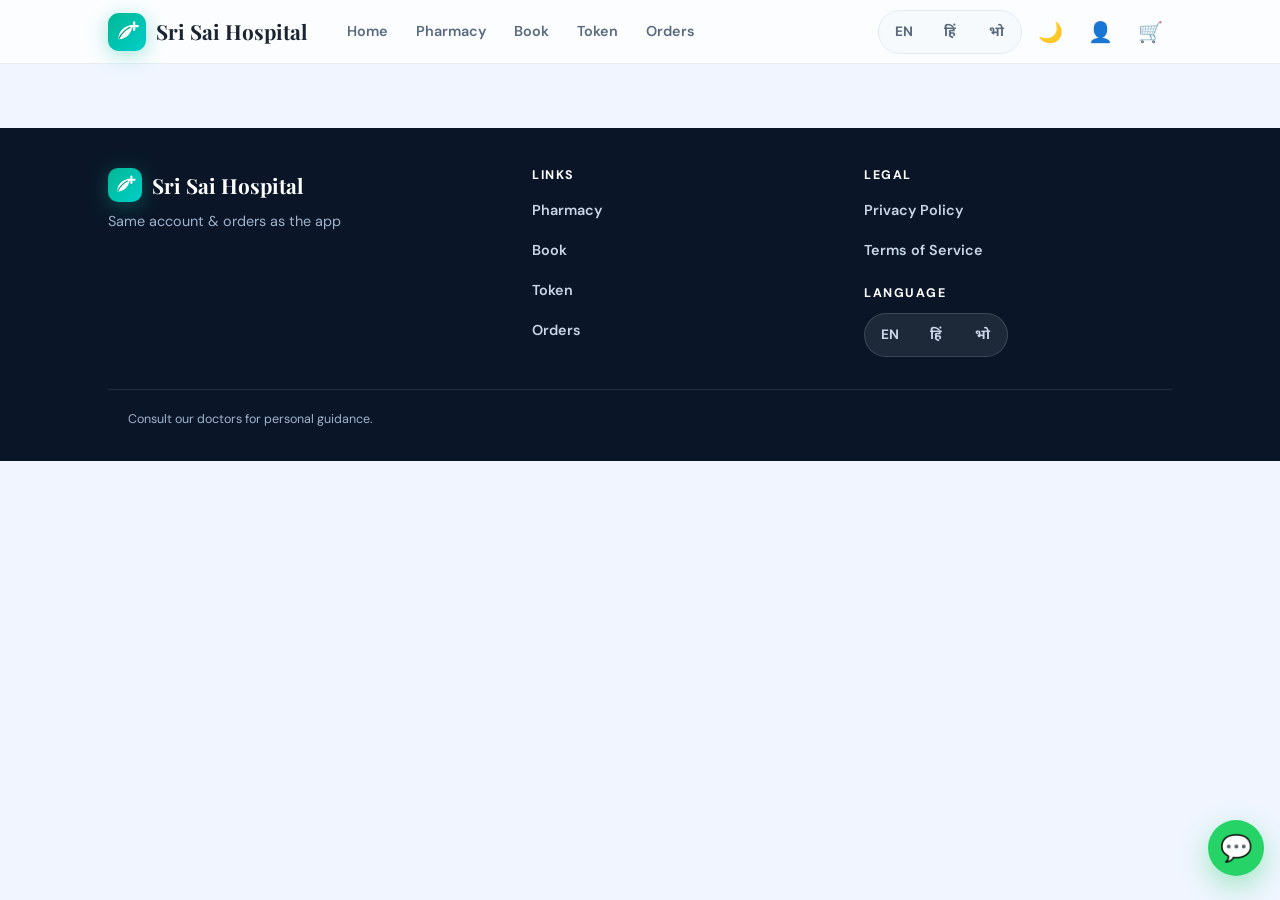
==== index.html @ 57b9e745 "feat: pharmacy, product sheet, cart & checkout" ====
<!DOCTYPE html>
<html lang="en">
<head>
<meta charset="UTF-8">
<meta name="viewport" content="width=device-width, initial-scale=1, viewport-fit=cover">
<title>Sri Sai Hospital — Ayurvedic Care & Pharmacy</title>
<meta name="description" content="Sri Sai Hospital — order Ayurvedic medicines, book doctors, live OPD queue tokens. English · हिन्दी · भोजपुरी">
<meta name="theme-color" content="#0a2647">
<meta property="og:type" content="website">
<meta property="og:title" content="Sri Sai Hospital — Ayurvedic Care & Pharmacy">
<meta property="og:description" content="Order medicines, book doctors, live OPD queue">
<meta property="og:site_name" content="Sri Sai Hospital">
<link rel="icon" type="image/svg+xml" href="data:image/svg+xml,%3Csvg xmlns='http://www.w3.org/2000/svg' viewBox='0 0 48 48'%3E%3Cdefs%3E%3ClinearGradient id='g' x1='0' y1='0' x2='1' y2='1'%3E%3Cstop offset='0' stop-color='%2300b894'/%3E%3Cstop offset='1' stop-color='%2300cec9'/%3E%3C/linearGradient%3E%3C/defs%3E%3Crect width='48' height='48' rx='14' fill='url(%23g)'/%3E%3Cpath d='M13 33c0-10 7-17 18-18-1 11-8 18-18 18z' fill='%23fff'/%3E%3Cpath d='M14 32c3-6 8-11 14-14' stroke='%2300997b' stroke-width='1.6' fill='none' stroke-linecap='round'/%3E%3Cpath d='M33 12v9M28.5 16.5h9' stroke='%23fff' stroke-width='3' stroke-linecap='round'/%3E%3C/svg%3E">
<link rel="preconnect" href="https://fonts.googleapis.com">
<link rel="preconnect" href="https://fonts.gstatic.com" crossorigin>
<link href="https://fonts.googleapis.com/css2?family=Playfair+Display:wght@600;700;800&family=DM+Sans:wght@400;500;600;700&family=Noto+Sans+Devanagari:wght@400;500;600;700&display=swap" rel="stylesheet">
<link rel="stylesheet" href="styles.css">
</head>
<body>

<a class="skip" href="#main" id="skipLink" data-i18n="a11y.skipToContent">Skip to content</a>

<!-- Announcement ticker (settings.announcement) -->
<div class="ticker" id="ticker" hidden role="region" data-i18n-aria="a11y.announcement">
  <div class="ticker-inner" id="tickerText"></div>
</div>

<!-- Glass header -->
<header class="hdr" id="hdr">
  <div class="wrap hdr-in">
    <a class="brand" href="#home">
      <svg class="brand-mark" viewBox="0 0 48 48" aria-hidden="true" focusable="false">
        <defs><linearGradient id="bm1" x1="0" y1="0" x2="1" y2="1"><stop offset="0" stop-color="#00b894"/><stop offset="1" stop-color="#00cec9"/></linearGradient></defs>
        <rect width="48" height="48" rx="14" fill="url(#bm1)"/>
        <path d="M13 33c0-10 7-17 18-18-1 11-8 18-18 18z" fill="#fff"/>
        <path d="M14 32c3-6 8-11 14-14" stroke="#00997b" stroke-width="1.6" fill="none" stroke-linecap="round"/>
        <path d="M33 12v9M28.5 16.5h9" stroke="#fff" stroke-width="3" stroke-linecap="round"/>
      </svg>
      <span id="brandName">Sri Sai Hospital</span>
    </a>
    <nav class="hdr-nav" data-i18n-aria="a11y.mainNav">
      <a href="#home" data-i18n="nav.home">Home</a>
      <a href="#pharmacy" data-i18n="nav.pharmacy">Pharmacy</a>
      <a href="#book" data-i18n="nav.book">Book</a>
      <a href="#token" data-i18n="nav.token">Token</a>
      <a href="#orders" data-i18n="nav.orders">Orders</a>
    </nav>
    <div class="hdr-actions">
      <div class="seg seg-lang" role="radiogroup" data-i18n-aria="a11y.langSwitch">
        <span class="seg-thumb" aria-hidden="true"></span>
        <button type="button" class="seg-btn" role="radio" aria-checked="false" data-lang="en" data-i18n="lang.en">EN</button>
        <button type="button" class="seg-btn" role="radio" aria-checked="false" data-lang="hi" data-i18n="lang.hi">हिं</button>
        <button type="button" class="seg-btn" role="radio" aria-checked="false" data-lang="bho" data-i18n="lang.bho">भो</button>
      </div>
      <button type="button" class="icon-btn" id="themeBtn" data-theme-toggle data-i18n-aria="a11y.themeSwitch"><span class="ico" aria-hidden="true">🌙</span></button>
      <button type="button" class="icon-btn" id="accountBtn" data-i18n-aria="a11y.account"><span class="ico" aria-hidden="true">👤</span><span class="dot" id="accountDot" hidden></span></button>
      <button type="button" class="icon-btn" id="cartBtn" data-i18n-aria="a11y.openCart"><span class="ico" aria-hidden="true">🛒</span><span class="badge" id="cartCount" hidden>0</span></button>
      <button type="button" class="icon-btn" id="menuBtn" data-i18n-aria="a11y.openMenu"><span class="ico" aria-hidden="true">☰</span></button>
    </div>
  </div>
</header>

<main id="main" tabindex="-1">

  <!-- ================= HOME ================= -->
  <section class="screen" data-screen="home">
    <section class="hero">
      <div class="blob blob-a"></div>
      <div class="blob blob-b"></div>
      <div class="wrap hero-in">
        <p class="eyebrow" id="recognition"></p>
        <h1 id="tagline"></h1>
        <p class="sub" id="subTagline"></p>
        <div class="badges" id="badges"></div>
        <div class="hero-ctas">
          <a class="btn btn-gold" href="#pharmacy"><span class="ico" aria-hidden="true">💊</span><span class="lbl" data-i18n="home.orderMedicines">Order medicines</span></a>
          <a class="btn btn-ghost on-dark" href="#book"><span class="ico" aria-hidden="true">🩺</span><span class="lbl" data-i18n="home.bookDoctor">Book doctor</span></a>
        </div>
        <p class="note" id="patientsNote"></p>
      </div>
      <svg class="hero-wave" viewBox="0 0 1440 70" preserveAspectRatio="none" aria-hidden="true" focusable="false">
        <path d="M0,40 C240,80 480,0 720,25 C960,50 1200,10 1440,45 L1440,70 L0,70 Z"/>
      </svg>
    </section>

    <div class="wrap">
      <!-- Quick actions -->
      <section class="bento quick" id="quick" data-i18n-aria="home.quickActions">
        <a class="card lift tile accent span-2" href="#pharmacy"><span class="ico" aria-hidden="true">💊</span><b data-i18n="home.orderMedicines">Order medicines</b></a>
        <a class="card lift tile navy span-2" href="#book"><span class="ico" aria-hidden="true">📅</span><b data-i18n="home.bookDoctor">Book doctor</b></a>
        <a class="card lift tile gold span-2" href="#token"><span class="ico" aria-hidden="true">🎫</span><b data-i18n="home.queueToken">Queue token</b></a>
        <a class="card lift tile span-3" id="quickCall" href="#contact"><span class="ico" aria-hidden="true">📞</span><b data-i18n="home.call">Call</b></a>
        <a class="card lift tile wa span-3 wide" id="quickWa" href="#contact" target="_blank" rel="noopener"><span class="ico" aria-hidden="true">💬</span><b data-i18n="home.whatsapp">WhatsApp</b></a>
      </section>

      <!-- Banner carousel -->
      <section class="sec reveal" id="offers" hidden>
        <div class="sec-head"><div><p class="eyebrow" data-i18n="home.offers">Offers</p></div></div>
        <div class="carousel" id="carousel" data-i18n-aria="a11y.carousel" role="region">
          <div class="car-track" id="carTrack"></div>
          <div class="car-dots" id="carDots"></div>
        </div>
      </section>

      <!-- Stats -->
      <section class="sec reveal" id="statsSec">
        <div class="sec-head"><div><p class="eyebrow" data-i18n="home.glance">At a glance</p></div></div>
        <div class="bento stats" id="stats"></div>
      </section>

      <!-- Live OPD queue widget -->
      <section class="sec reveal" id="queueWidget" hidden>
        <div class="sec-head">
          <div>
            <h2><span data-i18n="home.liveQueue">Live OPD queue</span> <span class="pill pill-live" data-i18n="common.live">LIVE</span></h2>
            <p data-i18n="home.liveQueueSub">Now serving per doctor — updated live</p>
          </div>
        </div>
        <div class="qgrid" id="queueGrid"></div>
      </section>

      <!-- Doctors -->
      <section class="sec reveal" id="doctors">
        <div class="sec-head">
          <div>
            <h2 data-i18n="home.doctors">Our doctors</h2>
            <p data-i18n="home.doctorsSub">Doctors who listen first</p>
          </div>
        </div>
        <div class="dgrid" id="docGrid"></div>
      </section>

      <!-- Services -->
      <section class="sec reveal" id="services">
        <div class="sec-head"><div><h2 data-i18n="home.services">Our services</h2></div></div>
        <div class="sgrid" id="svcGrid"></div>
      </section>

      <!-- Contact -->
      <section class="sec reveal" id="contact">
        <div class="sec-head"><div><h2 data-i18n="home.contact">Reach us</h2></div></div>
        <div class="bento contact" id="contactGrid"></div>
      </section>
    </div>
  </section>

  <!-- ================= PHARMACY ================= -->
  <section class="screen" data-screen="pharmacy">
    <div class="wrap">
      <div class="screen-head">
        <h1 data-i18n="shop.title">Pharmacy</h1>
        <p data-i18n="shop.sub">Authentic remedies, delivered</p>
      </div>
      <div class="search">
        <span class="ico" aria-hidden="true">🔍</span>
        <input id="search" type="search" autocomplete="off" data-i18n-placeholder="shop.searchPlaceholder" data-i18n-aria="shop.searchAria">
        <button type="button" class="icon-btn clear" id="searchClear" data-i18n-aria="a11y.clearSearch" hidden><span class="ico" aria-hidden="true">✕</span></button>
      </div>
      <div class="chips" id="cats" style="margin-top:12px"></div>
      <p class="muted" id="deliveryNote" style="font-size:var(--fs-sm);min-height:1.5em"></p>
      <p class="muted results" id="results" aria-live="polite"></p>
      <div class="pgrid" id="grid"></div>
      <div class="cartbar" id="cartbar" hidden></div>
    </div>
  </section>

  <!-- ================= BOOK ================= -->
  <section class="screen" data-screen="book">
    <div class="wrap">
      <div class="screen-head">
        <h1 data-i18n="book.title">Book appointment</h1>
        <p data-i18n="book.sub">Confirmed on WhatsApp within minutes</p>
      </div>
      <div id="bookForm"></div>
      <div id="bookHow"></div>
      <section class="sec" id="myApptsSec">
        <div class="sec-head"><div><h2 data-i18n="book.my">My appointments</h2></div></div>
        <div id="myAppts"></div>
      </section>
    </div>
  </section>

  <!-- ================= TOKEN ================= -->
  <section class="screen" data-screen="token">
    <div class="wrap">
      <div class="screen-head">
        <h1 data-i18n="token.title">Queue token</h1>
        <p data-i18n="token.sub">Skip the reception line</p>
      </div>
      <div id="tokenLive"></div>
      <div id="tokenForm"></div>
    </div>
  </section>

  <!-- ================= ORDERS ================= -->
  <section class="screen" data-screen="orders">
    <div class="wrap">
      <div class="screen-head" style="display:flex;align-items:flex-end;justify-content:space-between;gap:12px;flex-wrap:wrap">
        <div>
          <h1 data-i18n="orders.title">My orders</h1>
          <p id="ordersSync" style="min-height:1.5em"></p>
        </div>
        <div class="seg" id="ordersFilter" role="radiogroup">
          <span class="seg-thumb" aria-hidden="true"></span>
          <button type="button" class="seg-btn" role="radio" aria-checked="true" data-filter="all" data-i18n="orders.filterAll">All</button>
          <button type="button" class="seg-btn" role="radio" aria-checked="false" data-filter="active" data-i18n="orders.filterActive">Active</button>
          <button type="button" class="seg-btn" role="radio" aria-checked="false" data-filter="past" data-i18n="orders.filterPast">Past</button>
        </div>
      </div>
      <div id="ordersList"></div>
    </div>
  </section>
</main>

<!-- Footer -->
<footer class="foot">
  <div class="wrap">
    <div class="foot-grid">
      <div>
        <div class="foot-brand">
          <svg class="brand-mark" viewBox="0 0 48 48" aria-hidden="true" focusable="false" style="width:34px;height:34px">
            <defs><linearGradient id="bm2" x1="0" y1="0" x2="1" y2="1"><stop offset="0" stop-color="#00b894"/><stop offset="1" stop-color="#00cec9"/></linearGradient></defs>
            <rect width="48" height="48" rx="14" fill="url(#bm2)"/>
            <path d="M13 33c0-10 7-17 18-18-1 11-8 18-18 18z" fill="#fff"/>
            <path d="M14 32c3-6 8-11 14-14" stroke="#00997b" stroke-width="1.6" fill="none" stroke-linecap="round"/>
            <path d="M33 12v9M28.5 16.5h9" stroke="#fff" stroke-width="3" stroke-linecap="round"/>
          </svg>
          <span id="footName">Sri Sai Hospital</span>
        </div>
        <p class="foot-tag" id="footTagline"></p>
        <p class="foot-tag" data-i18n="footer.sameAsApp">Same account & orders as the app</p>
      </div>
      <div>
        <h4 data-i18n="footer.links">Links</h4>
        <div class="foot-links">
          <a href="#pharmacy" data-i18n="nav.pharmacy">Pharmacy</a>
          <a href="#book" data-i18n="nav.book">Book</a>
          <a href="#token" data-i18n="nav.token">Token</a>
          <a href="#orders" data-i18n="nav.orders">Orders</a>
        </div>
      </div>
      <div>
        <h4 data-i18n="menu.legal">Legal</h4>
        <div class="foot-links">
          <a href="privacy.html" data-i18n="footer.privacy">Privacy Policy</a>
          <a href="terms.html" data-i18n="footer.terms">Terms of Service</a>
        </div>
        <h4 style="margin-top:20px" data-i18n="lang.label">Language</h4>
        <div class="seg seg-lang" role="radiogroup" data-i18n-aria="a11y.langSwitch">
          <span class="seg-thumb" aria-hidden="true"></span>
          <button type="button" class="seg-btn" role="radio" aria-checked="false" data-lang="en" data-i18n="lang.en">EN</button>
          <button type="button" class="seg-btn" role="radio" aria-checked="false" data-lang="hi" data-i18n="lang.hi">हिं</button>
          <button type="button" class="seg-btn" role="radio" aria-checked="false" data-lang="bho" data-i18n="lang.bho">भो</button>
        </div>
      </div>
    </div>
    <div class="foot-bottom">
      <span id="footRights"></span>
      <span data-i18n="footer.note">Consult our doctors for personal guidance.</span>
    </div>
  </div>
</footer>

<!-- WhatsApp FAB -->
<a class="fab" id="waFab" href="#contact" target="_blank" rel="noopener" data-i18n-aria="a11y.whatsappFab"><span class="ico" aria-hidden="true">💬</span></a>

<!-- Mobile bottom bar -->
<nav class="bottombar" data-i18n-aria="a11y.bottomNav">
  <a class="bb-item" href="#home"><span class="bb-ico" aria-hidden="true">🏠</span><span class="bb-lbl" data-i18n="nav.home">Home</span></a>
  <a class="bb-item" href="#pharmacy"><span class="bb-ico" aria-hidden="true">💊</span><span class="bb-lbl" data-i18n="nav.pharmacy">Pharmacy</span></a>
  <a class="bb-item" href="#book"><span class="bb-ico" aria-hidden="true">📅</span><span class="bb-lbl" data-i18n="nav.book">Book</span></a>
  <a class="bb-item" href="#token"><span class="bb-ico" aria-hidden="true">🎫</span><span class="bb-lbl" data-i18n="nav.token">Token</span></a>
  <button type="button" class="bb-item" id="cartBtnBar"><span class="bb-ico" aria-hidden="true">🛒</span><span class="bb-lbl" data-i18n="nav.cart">Cart</span><span class="badge" id="cartCountBar" hidden>0</span></button>
</nav>

<!-- Overlay + sheets -->
<div class="overlay" id="overlay" hidden></div>

<div class="sheet" id="sheetCart" role="dialog" aria-modal="true" aria-labelledby="sheetCartTitle" hidden tabindex="-1">
  <div class="sheet-handle" aria-hidden="true"></div>
  <div class="sheet-head">
    <h2 class="sheet-title" id="sheetCartTitle" data-i18n="cart.title">My cart</h2>
    <button type="button" class="icon-btn sheet-close" data-i18n-aria="a11y.close"><span class="ico" aria-hidden="true">✕</span></button>
  </div>
  <div class="sheet-body" id="cartBody"></div>
  <div class="sheet-foot" id="cartFoot" hidden></div>
</div>

<div class="sheet" id="sheetProduct" role="dialog" aria-modal="true" aria-labelledby="sheetProductTitle" hidden tabindex="-1">
  <div class="sheet-handle" aria-hidden="true"></div>
  <div class="sheet-head">
    <h2 class="sheet-title" id="sheetProductTitle" data-i18n="shop.details">Details</h2>
    <button type="button" class="icon-btn sheet-close" data-i18n-aria="a11y.close"><span class="ico" aria-hidden="true">✕</span></button>
  </div>
  <div class="sheet-body" id="productBody"></div>
  <div class="sheet-foot" id="productFoot" hidden></div>
</div>

<div class="sheet" id="sheetAccount" role="dialog" aria-modal="true" aria-labelledby="sheetAccountTitle" hidden tabindex="-1">
  <div class="sheet-handle" aria-hidden="true"></div>
  <div class="sheet-head">
    <h2 class="sheet-title" id="sheetAccountTitle" data-i18n="auth.title">Sign in</h2>
    <button type="button" class="icon-btn sheet-close" data-i18n-aria="a11y.close"><span class="ico" aria-hidden="true">✕</span></button>
  </div>
  <div class="sheet-body" id="accountBody"></div>
</div>

<div class="sheet" id="sheetMenu" role="dialog" aria-modal="true" aria-labelledby="sheetMenuTitle" hidden tabindex="-1">
  <div class="sheet-handle" aria-hidden="true"></div>
  <div class="sheet-head">
    <h2 class="sheet-title" id="sheetMenuTitle" data-i18n="menu.title">Menu</h2>
    <button type="button" class="icon-btn sheet-close" data-i18n-aria="a11y.close"><span class="ico" aria-hidden="true">✕</span></button>
  </div>
  <div class="sheet-body">
    <div class="menu-list">
      <a class="menu-item" href="#orders" data-close-sheet><span class="ico" aria-hidden="true">📦</span><span data-i18n="nav.orders">Orders</span><span class="chev" aria-hidden="true">›</span></a>
      <button type="button" class="menu-item" id="menuAccount"><span class="ico" aria-hidden="true">👤</span><span data-i18n="nav.account">Account</span><span class="chev" aria-hidden="true">›</span></button>
    </div>
    <p class="menu-sec" data-i18n="lang.label">Language</p>
    <div style="padding:0 12px">
      <div class="seg seg-lang seg-block" role="radiogroup" data-i18n-aria="a11y.langSwitch">
        <span class="seg-thumb" aria-hidden="true"></span>
        <button type="button" class="seg-btn" role="radio" aria-checked="false" data-lang="en" data-i18n="lang.en">EN</button>
        <button type="button" class="seg-btn" role="radio" aria-checked="false" data-lang="hi" data-i18n="lang.hi">हिं</button>
        <button type="button" class="seg-btn" role="radio" aria-checked="false" data-lang="bho" data-i18n="lang.bho">भो</button>
      </div>
    </div>
    <div class="menu-row">
      <b data-i18n="theme.toggle">Dark mode</b>
      <button type="button" class="icon-btn" id="themeBtnMenu" data-theme-toggle data-i18n-aria="a11y.themeSwitch"><span class="ico" aria-hidden="true">🌙</span></button>
    </div>
    <div class="divider"></div>
    <div class="menu-list">
      <a class="menu-item" id="menuCall" href="#contact"><span class="ico" aria-hidden="true">📞</span><span data-i18n="common.call">Call</span></a>
      <a class="menu-item" id="menuWa" href="#contact" target="_blank" rel="noopener"><span class="ico" aria-hidden="true">💬</span><span data-i18n="common.whatsapp">WhatsApp</span></a>
    </div>
    <p class="menu-sec" data-i18n="menu.legal">Legal</p>
    <div class="menu-list">
      <a class="menu-item" href="privacy.html"><span class="ico" aria-hidden="true">🔒</span><span data-i18n="footer.privacy">Privacy Policy</span></a>
      <a class="menu-item" href="terms.html"><span class="ico" aria-hidden="true">📄</span><span data-i18n="footer.terms">Terms of Service</span></a>
    </div>
  </div>
</div>

<div class="sheet sheet-sm" id="sheetConfirm" role="alertdialog" aria-modal="true" aria-labelledby="confirmTitle" aria-describedby="confirmBody" hidden tabindex="-1">
  <div class="sheet-handle" aria-hidden="true"></div>
  <div class="sheet-body">
    <h2 class="confirm-title" id="confirmTitle"></h2>
    <p class="confirm-body" id="confirmBody"></p>
    <div class="confirm-actions">
      <button type="button" class="btn btn-ghost confirm-cancel" data-i18n="common.cancel">Cancel</button>
      <button type="button" class="btn btn-teal confirm-ok" data-autofocus data-i18n="common.confirm">Confirm</button>
    </div>
  </div>
</div>

<div class="sheet" id="sheetToken" role="dialog" aria-modal="true" aria-labelledby="sheetTokenTitle" hidden tabindex="-1">
  <div class="sheet-handle" aria-hidden="true"></div>
  <div class="sheet-head">
    <h2 class="sheet-title" id="sheetTokenTitle" data-i18n="token.yourToken">Your token</h2>
    <button type="button" class="icon-btn sheet-close" data-i18n-aria="a11y.close"><span class="ico" aria-hidden="true">✕</span></button>
  </div>
  <div class="sheet-body" id="tokenSheetBody"></div>
</div>

<div id="toasts" aria-live="polite" aria-atomic="false"></div>
<div id="printArea" aria-hidden="true"></div>

<script type="module" src="app.js"></script>
</body>
</html>
---- styles.css ----
/* ==========================================================================
   Sri Sai Hospital — design system (spec A1–A4)
   Class names are the contract between index.html, ui.js and app.js.
   ========================================================================== */

/* ---------- A1 palette + semantic tokens ---------- */
:root {
  --navy-900:#0a1628; --navy-800:#0a2647; --navy-700:#0f4c75; --navy-500:#3282b8;
  --teal-500:#00b894; --teal-400:#00cec9; --teal-600:#00997b; --teal-50:#e6f9f4;
  --gold-400:#fdcb6e; --gold-600:#e17f2e; --gold-50:#fff3d9;
  --danger:#dc2626; --danger-50:#fee2e2; --info:#0369a1; --info-50:#e0f2fe;
  --wa:#25d366; --wa-dark:#128c7e;
  --bg:#f0f5ff; --surface:#ffffff; --surface-2:#f7fafd; --text:#1a2332; --muted:#5a6a7e;
  --faint:#8e9bae; --border:#e3eaf3; --on-brand:#ffffff; --on-gold:#3d2200;
  --glass:rgba(255,255,255,.78); --glass-border:rgba(227,234,243,.9);
  --grad-hero:linear-gradient(135deg,#0a1628 0%,#0f4c75 55%,#205295 100%);
  --grad-teal:linear-gradient(135deg,#00b894,#00cec9);
  --grad-gold:linear-gradient(135deg,#fdcb6e,#e17f2e);
  --grad-turn:linear-gradient(135deg,#92400e,#d97706);
  --sk-a:#edf2fa; --sk-b:#f7faff;

  /* A2 type */
  --font-ui:"DM Sans","Noto Sans Devanagari",system-ui,-apple-system,"Segoe UI",sans-serif;
  --font-display:"Playfair Display",Georgia,serif;
  --font-display-deva:"Noto Sans Devanagari","DM Sans",sans-serif;
  --fs-xs:clamp(.72rem,.68rem + .2vw,.78rem);  --fs-sm:clamp(.82rem,.78rem + .25vw,.9rem);
  --fs-md:clamp(.95rem,.9rem + .3vw,1.05rem);  --fs-lg:clamp(1.1rem,1rem + .6vw,1.3rem);
  --fs-xl:clamp(1.5rem,1.2rem + 1.6vw,2.1rem); --fs-2xl:clamp(1.9rem,1.4rem + 2.8vw,3rem);
  --fs-hero:clamp(2.1rem,1.5rem + 4.2vw,3.8rem); --fs-token:clamp(4rem,2.5rem + 9vw,6.5rem);
  --lh-tight:1.15; --lh-body:1.55;

  /* A3 spacing, radii, shadows, motion, z */
  --sp-1:4px; --sp-2:8px; --sp-3:12px; --sp-4:16px; --sp-5:20px; --sp-6:24px; --sp-8:32px; --sp-10:40px; --sp-12:48px; --sp-16:64px;
  --r-sm:10px; --r-md:16px; --r-lg:24px; --r-xl:32px; --r-pill:999px;
  --sh-1:0 1px 2px rgba(10,22,40,.06),0 4px 16px rgba(15,76,117,.08);
  --sh-2:0 2px 6px rgba(10,22,40,.08),0 10px 36px rgba(15,76,117,.14);
  --sh-3:0 8px 24px rgba(10,22,40,.14),0 24px 64px rgba(15,76,117,.2);
  --sh-teal:0 8px 22px rgba(0,184,148,.32); --sh-gold:0 10px 28px rgba(225,127,46,.38);
  --ease:cubic-bezier(.4,0,.2,1); --ease-spring:cubic-bezier(.34,1.56,.64,1);
  --t-fast:.16s; --t-med:.3s; --t-slow:.6s;
  --tap:44px;
  --safe-b:env(safe-area-inset-bottom,0px);
  --header-h:64px; --bottombar-h:calc(62px + var(--safe-b));
  --z-header:40; --z-bottombar:45; --z-fab:46; --z-overlay:60; --z-sheet:70; --z-toast:90;
  color-scheme: light;
}

[data-theme="dark"] {
  --bg:#0a1628; --surface:#10213a; --surface-2:#142846; --text:#eef3fb;
  --muted:#a9b7c9; --faint:#7d8da3; --border:#223a5c; --glass:rgba(10,22,40,.72);
  --glass-border:rgba(34,58,92,.9); --teal-50:#0f3b35; --gold-50:#3a2a0e; --info-50:#0f2a3d; --danger-50:#3b1515;
  --sk-a:#142846; --sk-b:#1b3356;
  color-scheme: dark;
}
@media (prefers-color-scheme: dark) {
  :root:not([data-theme="light"]) {
    --bg:#0a1628; --surface:#10213a; --surface-2:#142846; --text:#eef3fb;
    --muted:#a9b7c9; --faint:#7d8da3; --border:#223a5c; --glass:rgba(10,22,40,.72);
    --glass-border:rgba(34,58,92,.9); --teal-50:#0f3b35; --gold-50:#3a2a0e; --info-50:#0f2a3d; --danger-50:#3b1515;
    --sk-a:#142846; --sk-b:#1b3356;
    color-scheme: dark;
  }
}

/* ---------- base ---------- */
*, *::before, *::after { box-sizing: border-box; }
html { scroll-behavior: smooth; -webkit-text-size-adjust: 100%; }
body {
  margin: 0; background: var(--bg); color: var(--text);
  font-family: var(--font-ui); font-size: var(--fs-md); line-height: var(--lh-body);
  -webkit-font-smoothing: antialiased; min-height: 100dvh;
  overflow-x: hidden;
}
body.scroll-lock { overflow: hidden; }
img { max-width: 100%; display: block; }
a { color: var(--navy-500); text-decoration: none; }
button { font: inherit; color: inherit; cursor: pointer; background: none; border: 0; padding: 0; }
input, select, textarea { font: inherit; color: inherit; }
h1, h2, h3, h4 { margin: 0; line-height: var(--lh-tight); }
h1, h2, h3.display { font-family: var(--font-display); letter-spacing: -.01em; }
html[lang="hi"] :is(h1, h2, h3.display), html[lang="bho"] :is(h1, h2, h3.display) { font-family: var(--font-display-deva); letter-spacing: 0; }
html:is([lang="hi"], [lang="bho"]) h1 { line-height: 1.3; }
html:is([lang="hi"], [lang="bho"]) :is(h2, h3) { line-height: 1.35; }
p { margin: 0; }
[hidden] { display: none !important; }
:focus-visible { outline: 3px solid var(--teal-400); outline-offset: 2px; border-radius: 6px; }
.sr-only { position: absolute; width: 1px; height: 1px; overflow: hidden; clip: rect(0 0 0 0); white-space: nowrap; }
.ico { display: inline-block; line-height: 1; }
.muted { color: var(--muted); }
.wrap { max-width: 1120px; margin: 0 auto; padding: 0 clamp(16px, 4vw, 28px); }

.skip { position: absolute; left: 12px; top: -60px; z-index: 100; background: var(--navy-800); color: #fff; padding: 10px 14px; border-radius: var(--r-sm); transition: top var(--t-fast); }
.skip:focus { top: 12px; }

/* ---------- section scaffolding ---------- */
.screen { display: none; padding-bottom: var(--sp-10); }
.screen.on { display: block; }
.sec { padding: var(--sp-10) 0 0; }
.sec-head { display: flex; align-items: flex-end; justify-content: space-between; gap: var(--sp-3); margin-bottom: var(--sp-5); }
.sec-head h2 { font-size: var(--fs-xl); }
.sec-head p { color: var(--muted); font-size: var(--fs-sm); margin-top: 4px; }
.eyebrow { font-size: var(--fs-xs); font-weight: 700; letter-spacing: .14em; text-transform: uppercase; color: var(--teal-600); }
.screen-head { padding: var(--sp-8) 0 var(--sp-4); }
.screen-head h1 { font-size: var(--fs-2xl); }
.screen-head p { color: var(--muted); margin-top: 4px; }

/* ---------- ticker ---------- */
.ticker { background: var(--grad-teal); color: #fff; height: 36px; display: flex; align-items: center; overflow: hidden; font-size: var(--fs-sm); font-weight: 600; }
.ticker-inner { white-space: nowrap; padding: 0 var(--sp-4); max-width: 100%; overflow: hidden; text-overflow: ellipsis; }
.ticker-inner.marquee { overflow: visible; text-overflow: clip; animation: marquee 18s linear infinite; padding-left: 100%; }
@keyframes marquee { to { transform: translateX(-100%); } }

/* ---------- header ---------- */
.hdr {
  position: sticky; top: 0; z-index: var(--z-header); height: var(--header-h);
  background: var(--glass); border-bottom: 1px solid var(--glass-border);
  -webkit-backdrop-filter: blur(18px) saturate(1.4); backdrop-filter: blur(18px) saturate(1.4);
  transition: box-shadow var(--t-med) var(--ease);
}
.hdr.scrolled { box-shadow: var(--sh-1); }
.hdr-in { display: flex; align-items: center; gap: var(--sp-3); height: 100%; }
.brand { display: flex; align-items: center; gap: 10px; color: var(--text); font-weight: 700; font-size: var(--fs-lg); font-family: var(--font-display); min-width: 0; }
html:is([lang="hi"], [lang="bho"]) .brand { font-family: var(--font-display-deva); }
.brand-mark { width: 38px; height: 38px; flex: none; filter: drop-shadow(0 4px 10px rgba(0,184,148,.35)); }
#brandName { white-space: nowrap; overflow: hidden; text-overflow: ellipsis; }
.hdr-nav { display: none; margin-left: var(--sp-4); gap: 4px; }
.hdr-nav a { position: relative; color: var(--muted); font-weight: 600; font-size: var(--fs-sm); padding: 10px 12px; border-radius: var(--r-sm); min-height: var(--tap); display: inline-flex; align-items: center; transition: color var(--t-fast); }
.hdr-nav a:hover { color: var(--text); background: var(--surface-2); }
.hdr-nav a[aria-current="page"] { color: var(--text); }
.hdr-nav a[aria-current="page"]::after { content: ""; position: absolute; left: 12px; right: 12px; bottom: 6px; height: 3px; border-radius: 2px; background: var(--grad-gold); }
.hdr-actions { margin-left: auto; display: flex; align-items: center; gap: 6px; }
.icon-btn { position: relative; width: var(--tap); height: var(--tap); display: inline-flex; align-items: center; justify-content: center; border-radius: 50%; font-size: 20px; transition: background var(--t-fast), transform var(--t-fast); }
.icon-btn:hover { background: var(--surface-2); }
.icon-btn:active { transform: scale(.92); }
.icon-btn .dot { position: absolute; right: 8px; top: 8px; width: 10px; height: 10px; border-radius: 50%; background: var(--teal-500); border: 2px solid var(--surface); }
#menuBtn { display: inline-flex; }

/* ---------- segmented control ---------- */
.seg { position: relative; display: inline-flex; padding: 3px; gap: 2px; background: var(--surface-2); border: 1px solid var(--border); border-radius: var(--r-pill); isolation: isolate; }
.seg-btn { position: relative; z-index: 1; min-width: 44px; min-height: 36px; padding: 0 12px; border-radius: var(--r-pill); font-size: var(--fs-sm); font-weight: 700; color: var(--muted); transition: color var(--t-med); white-space: nowrap; }
.seg-btn[aria-checked="true"] { color: var(--text); }
.seg-thumb { position: absolute; z-index: 0; top: 3px; bottom: 3px; left: 3px; width: 0; border-radius: var(--r-pill); background: var(--surface); box-shadow: var(--sh-1); transition: transform var(--t-med) var(--ease), width var(--t-med) var(--ease); }
.seg.seg-block { display: flex; }
.seg.seg-block .seg-btn { flex: 1; }
.seg.seg-lang .seg-btn { font-size: .85rem; }

/* ---------- bento / cards ---------- */
.bento { display: grid; grid-template-columns: repeat(6, 1fr); gap: var(--sp-4); }
.span-2 { grid-column: span 2; } .span-3 { grid-column: span 3; } .span-4 { grid-column: span 4; } .span-6 { grid-column: span 6; }
.card { background: var(--surface); border: 1px solid var(--border); border-radius: var(--r-lg); box-shadow: var(--sh-1); transition: transform var(--t-med) var(--ease), box-shadow var(--t-med) var(--ease); }
.card.lift:hover { transform: translateY(-4px); box-shadow: var(--sh-2); }
.card:active { transform: scale(.985); }
.tile { padding: var(--sp-5); display: flex; flex-direction: column; gap: var(--sp-2); color: var(--text); min-height: 112px; }
.tile .ico { font-size: 28px; }
.tile b { font-weight: 700; font-size: var(--fs-sm); }
.tile.accent { background: var(--grad-teal); color: #fff; border-color: transparent; }
.tile.gold { background: var(--grad-gold); color: var(--on-gold); border-color: transparent; }
.tile.navy { background: var(--grad-hero); color: #fff; border-color: transparent; }
.tile.wa { background: linear-gradient(135deg, var(--wa), var(--wa-dark)); color: #fff; border-color: transparent; }

/* ---------- buttons ---------- */
.btn { display: inline-flex; align-items: center; justify-content: center; gap: 8px; min-height: var(--tap); min-inline-size: 8ch; padding: 10px 20px; border-radius: var(--r-pill); font-weight: 700; font-size: var(--fs-sm); border: 1px solid transparent; transition: transform var(--t-fast) var(--ease), box-shadow var(--t-med), background var(--t-fast), opacity var(--t-fast); position: relative; }
.btn .lbl { white-space: nowrap; }
.btn:hover { transform: translateY(-2px); }
.btn:active { transform: scale(.97); }
.btn:disabled, .btn[aria-disabled="true"] { opacity: .55; pointer-events: none; }
.btn-gold { background: var(--grad-gold); color: var(--on-gold); box-shadow: var(--sh-gold); }
.btn-teal { background: var(--grad-teal); color: #fff; box-shadow: var(--sh-teal); }
.btn-ghost { background: transparent; color: var(--text); border-color: var(--border); }
.btn-ghost:hover { background: var(--surface-2); }
.btn-ghost.on-dark { color: #fff; border-color: rgba(255,255,255,.4); }
.btn-ghost.on-dark:hover { background: rgba(255,255,255,.12); }
.btn-wa { background: var(--wa); color: #fff; }
.btn-wa:hover { background: var(--wa-dark); }
.btn-link { background: none; color: var(--navy-500); padding: 6px 10px; min-inline-size: 0; }
.btn-danger { background: var(--danger); color: #fff; }
.btn.block { width: 100%; display: flex; }
.btn.sm { min-height: 36px; padding: 6px 14px; font-size: var(--fs-xs); }
.btn[aria-busy="true"] { pointer-events: none; color: transparent !important; }
.btn[aria-busy="true"]::after { content: ""; position: absolute; width: 20px; height: 20px; border: 3px solid rgba(255,255,255,.5); border-top-color: #fff; border-radius: 50%; animation: spin .7s linear infinite; }
.btn-gold[aria-busy="true"]::after, .btn-ghost[aria-busy="true"]::after { border-color: rgba(61,34,0,.3); border-top-color: var(--on-gold); }
@keyframes spin { to { transform: rotate(360deg); } }
.btn-row { display: flex; flex-wrap: wrap; gap: var(--sp-2); }

/* ---------- chips ---------- */
.chips { display: flex; gap: 8px; overflow-x: auto; padding: 2px 2px 6px; scrollbar-width: none; -ms-overflow-style: none; }
.chips::-webkit-scrollbar { display: none; }
.chip { flex: none; height: 40px; margin: 2px 0; padding: 0 16px; border-radius: var(--r-pill); background: var(--surface); border: 1px solid var(--border); font-weight: 600; font-size: var(--fs-sm); color: var(--text); display: inline-flex; align-items: center; gap: 6px; transition: background var(--t-fast), color var(--t-fast), transform var(--t-fast); white-space: nowrap; }
.chip:active { transform: scale(.96); }
.chip.on, .chip[aria-pressed="true"] { background: var(--grad-teal); color: #fff; border-color: transparent; box-shadow: var(--sh-teal); }

/* ---------- stepper ---------- */
.stepper { display: inline-flex; align-items: center; border-radius: var(--r-pill); background: var(--grad-teal); color: #fff; overflow: hidden; box-shadow: var(--sh-teal); }
.stepper button { width: var(--tap); height: 40px; font-size: 20px; font-weight: 700; color: #fff; display: inline-flex; align-items: center; justify-content: center; }
.stepper button:disabled { opacity: .4; cursor: not-allowed; }
.stepper .step-qty { min-width: 24px; text-align: center; font-weight: 700; }

/* ---------- progress bar ---------- */
.pbar { height: 8px; border-radius: var(--r-pill); background: var(--surface-2); border: 1px solid var(--border); overflow: hidden; }
.pbar-fill { height: 100%; width: var(--p, 0%); background: var(--grad-gold); border-radius: var(--r-pill); transition: width var(--t-slow) var(--ease); }
.pbar.done .pbar-fill { background: var(--grad-teal); }

/* ---------- timeline ---------- */
.timeline { display: grid; grid-template-columns: repeat(5, 1fr); gap: 0; padding: var(--sp-3) 0; }
.tl-step { position: relative; display: flex; flex-direction: column; align-items: center; text-align: center; gap: 6px; }
.tl-step::before { content: ""; position: absolute; top: 14px; left: -50%; right: 50%; height: 3px; background: var(--border); z-index: 0; }
.tl-step:first-child::before { display: none; }
.tl-step.done::before { background: var(--teal-500); }
.tl-dot { position: relative; z-index: 1; width: 30px; height: 30px; border-radius: 50%; background: var(--surface); border: 3px solid var(--border); display: flex; align-items: center; justify-content: center; font-size: 13px; }
.tl-step.done .tl-dot { background: var(--teal-500); border-color: var(--teal-500); color: #fff; }
.tl-step.now .tl-dot { border-color: var(--gold-600); background: var(--gold-50); box-shadow: 0 0 0 4px rgba(253,203,110,.35); }
.tl-lbl { font-size: var(--fs-xs); color: var(--muted); line-height: 1.25; min-height: 2.5em; display: -webkit-box; -webkit-line-clamp: 2; -webkit-box-orient: vertical; overflow: hidden; }
.tl-step.now .tl-lbl { color: var(--text); font-weight: 700; }
.timeline.cancelled { display: block; }
.tl-cancel { background: var(--danger-50); color: var(--danger); font-weight: 700; padding: 12px 16px; border-radius: var(--r-md); text-align: center; }

/* ---------- pills ---------- */
.pill { display: inline-flex; align-items: center; gap: 6px; height: 26px; padding: 0 10px; border-radius: var(--r-pill); font-size: var(--fs-xs); font-weight: 700; background: var(--surface-2); color: var(--muted); white-space: nowrap; }
.pill-placed, .pill-pending { background: var(--gold-50); color: #8a4b08; }
.pill-verified, .pill-packed, .pill-verifying { background: var(--info-50); color: var(--info); }
.pill-shipped { background: #ede9fe; color: #5b21b6; }
.pill-delivered, .pill-paid, .pill-confirmed, .pill-completed, .pill-done { background: var(--teal-50); color: var(--teal-600); }
.pill-cancelled, .pill-skipped { background: var(--danger-50); color: var(--danger); }
.pill-refunded, .pill-whatsapp { background: var(--surface-2); color: var(--muted); }
.pill-live { background: var(--danger-50); color: var(--danger); }
.pill-live::before { content: ""; width: 8px; height: 8px; border-radius: 50%; background: var(--danger); animation: pulse 1.4s ease-in-out infinite; }
[data-theme="dark"] .pill-placed, [data-theme="dark"] .pill-pending { color: var(--gold-400); }
[data-theme="dark"] .pill-shipped { background: #2e1065; color: #c4b5fd; }
@keyframes pulse { 0%, 100% { opacity: 1; transform: scale(1); } 50% { opacity: .45; transform: scale(.7); } }

/* ---------- overlay + sheet ---------- */
.overlay { position: fixed; inset: 0; z-index: var(--z-overlay); background: rgba(10,22,40,.55); -webkit-backdrop-filter: blur(3px); backdrop-filter: blur(3px); opacity: 0; transition: opacity var(--t-med) var(--ease); }
.overlay.in { opacity: 1; }
.sheet {
  position: fixed; z-index: var(--z-sheet); left: 0; right: 0; bottom: 0;
  max-height: calc(100dvh - 40px); display: flex; flex-direction: column;
  background: var(--surface); border-radius: var(--r-xl) var(--r-xl) 0 0; box-shadow: var(--sh-3);
  transform: translateY(100%); transition: transform var(--t-med) var(--ease);
  padding-bottom: var(--safe-b); outline: none;
}
.sheet.in { transform: translateY(0); }
.sheet-handle { width: 44px; height: 5px; border-radius: 3px; background: var(--border); margin: 10px auto 0; flex: none; }
.sheet-head { display: flex; align-items: center; gap: var(--sp-3); padding: var(--sp-3) var(--sp-5); flex: none; }
.sheet-title { font-family: var(--font-ui); font-size: var(--fs-lg); font-weight: 700; flex: 1; min-width: 0; }
.sheet-close { margin-left: auto; flex: none; }
.sheet-body { padding: 0 var(--sp-5) var(--sp-5); overflow-y: auto; flex: 1; min-height: 0; -webkit-overflow-scrolling: touch; }
.sheet-foot { flex: none; padding: var(--sp-3) var(--sp-5) var(--sp-4); border-top: 1px solid var(--border); background: var(--surface); }
.sheet.sheet-sm { max-height: 70dvh; }

#sheetConfirm .sheet-body { text-align: center; padding-top: var(--sp-2); }
.confirm-title { font-size: var(--fs-lg); font-weight: 700; margin-bottom: 8px; font-family: var(--font-ui); }
.confirm-body { color: var(--muted); margin-bottom: var(--sp-5); }
.confirm-actions { display: grid; grid-template-columns: 1fr 1fr; gap: var(--sp-3); }

/* ---------- toasts ---------- */
#toasts { position: fixed; z-index: var(--z-toast); left: 12px; right: 12px; bottom: calc(var(--bottombar-h) + 12px); display: flex; flex-direction: column; gap: 8px; pointer-events: none; }
.toast { pointer-events: auto; display: flex; align-items: center; gap: 10px; padding: 12px 16px; border-radius: var(--r-md); background: var(--navy-900); color: #fff; box-shadow: var(--sh-3); font-weight: 600; font-size: var(--fs-sm); opacity: 0; transform: translateY(12px); transition: opacity var(--t-med), transform var(--t-med) var(--ease); border-left: 4px solid var(--navy-500); }
.toast.in { opacity: 1; transform: translateY(0); }
.toast.out { opacity: 0; transform: translateY(12px); }
.toast-ok { border-left-color: var(--teal-500); }
.toast-err { border-left-color: var(--danger); }
.toast-info { border-left-color: var(--gold-400); }
.toast-msg { flex: 1; }

/* ---------- skeletons ---------- */
.sk { border-radius: var(--r-md); background: linear-gradient(90deg, var(--sk-a) 0%, var(--sk-b) 50%, var(--sk-a) 100%); background-size: 200% 100%; animation: shimmer 1.3s infinite; }
.sk-card { height: 260px; }
.sk-line { height: 18px; margin: 8px 0; }
.sk-circle { width: 56px; height: 56px; border-radius: 50%; }
.sk-banner { height: 160px; border-radius: var(--r-lg); }
@keyframes shimmer { from { background-position: 200% 0; } to { background-position: -200% 0; } }

/* ---------- badge ---------- */
.badge { position: absolute; top: 4px; right: 4px; min-width: 18px; height: 18px; padding: 0 5px; border-radius: var(--r-pill); background: var(--grad-gold); color: var(--on-gold); font-size: 11px; font-weight: 800; display: inline-flex; align-items: center; justify-content: center; line-height: 1; }
.badge.bump { animation: bump .3s var(--ease-spring); }
@keyframes bump { 0% { transform: scale(1); } 50% { transform: scale(1.35); } 100% { transform: scale(1); } }

/* ---------- bottom bar + FAB ---------- */
.bottombar { position: fixed; left: 0; right: 0; bottom: 0; z-index: var(--z-bottombar); height: var(--bottombar-h); padding-bottom: var(--safe-b); background: var(--glass); border-top: 1px solid var(--glass-border); -webkit-backdrop-filter: blur(18px) saturate(1.4); backdrop-filter: blur(18px) saturate(1.4); display: grid; grid-template-columns: repeat(5, 1fr); }
.bb-item { position: relative; display: flex; flex-direction: column; align-items: center; justify-content: center; gap: 2px; color: var(--muted); font-size: 11px; font-weight: 600; min-height: 62px; padding: 0 4px; min-width: 0; transition: color var(--t-fast); }
.bb-ico { font-size: 22px; line-height: 1; }
.bb-lbl { white-space: nowrap; overflow: hidden; text-overflow: ellipsis; max-width: 100%; }
.bb-item[aria-current="page"] { color: var(--teal-600); }
.bb-item[aria-current="page"]::before { content: ""; position: absolute; top: 0; width: 28px; height: 3px; border-radius: 0 0 3px 3px; background: var(--grad-teal); }
.bb-item .badge { top: 6px; right: calc(50% - 22px); }
body { padding-bottom: var(--bottombar-h); }
.fab { position: fixed; right: 16px; bottom: calc(var(--bottombar-h) + 14px); z-index: var(--z-fab); width: 56px; height: 56px; border-radius: 50%; background: var(--wa); color: #fff; display: flex; align-items: center; justify-content: center; font-size: 26px; box-shadow: 0 10px 28px rgba(37,211,102,.4); transition: transform var(--t-fast) var(--ease); }
.fab:hover { transform: translateY(-3px) scale(1.04); }
.fab:active { transform: scale(.94); }

/* ---------- carousel ---------- */
.carousel { position: relative; }
.car-track { display: flex; gap: var(--sp-4); overflow-x: auto; scroll-snap-type: x mandatory; scrollbar-width: none; -webkit-overflow-scrolling: touch; padding: 2px; }
.car-track::-webkit-scrollbar { display: none; }
.car-slide { flex: 0 0 100%; scroll-snap-align: start; min-height: 170px; border-radius: var(--r-lg); color: #fff; padding: var(--sp-6); display: flex; align-items: center; gap: var(--sp-5); position: relative; overflow: hidden; box-shadow: var(--sh-2); }
.car-slide::after { content: ""; position: absolute; right: -40px; top: -40px; width: 180px; height: 180px; border-radius: 50%; background: rgba(255,255,255,.12); }
.car-media { flex: none; width: 96px; height: 96px; border-radius: var(--r-md); display: flex; align-items: center; justify-content: center; font-size: 56px; background: rgba(255,255,255,.14); overflow: hidden; }
.car-media img { width: 100%; height: 100%; object-fit: cover; }
.car-text { flex: 1; min-width: 0; position: relative; z-index: 1; }
.car-text h3 { font-size: var(--fs-lg); font-weight: 800; margin-bottom: 4px; }
.car-text p { opacity: .9; font-size: var(--fs-sm); display: -webkit-box; -webkit-line-clamp: 2; -webkit-box-orient: vertical; overflow: hidden; }
.car-text .btn { margin-top: var(--sp-3); }
.car-dots { display: flex; justify-content: center; gap: 6px; margin-top: var(--sp-3); }
.car-dots button { width: 24px; height: 24px; display: flex; align-items: center; justify-content: center; }
.car-dots button::before { content: ""; width: 8px; height: 8px; border-radius: 50%; background: var(--border); transition: width var(--t-med), background var(--t-med); }
.car-dots button[aria-current="true"]::before { width: 22px; border-radius: 4px; background: var(--teal-500); }

/* ---------- hero ---------- */
.hero { position: relative; overflow: hidden; background: var(--grad-hero); color: #fff; padding: var(--sp-12) 0 calc(var(--sp-16) + 20px); isolation: isolate; }
.hero .blob { position: absolute; border-radius: 50%; filter: blur(60px); opacity: .5; z-index: -1; pointer-events: none; }
.hero .blob-a { width: 360px; height: 360px; background: var(--teal-400); right: -120px; top: -120px; }
.hero .blob-b { width: 300px; height: 300px; background: var(--gold-400); left: -100px; bottom: -80px; opacity: .35; }
.hero-in { position: relative; max-width: 760px; }
.hero .eyebrow { color: var(--teal-400); min-height: 1.4em; }
.hero h1 { font-size: var(--fs-hero); margin: var(--sp-3) 0; font-weight: 800; min-height: 2.3em; }
.hero .sub { font-size: var(--fs-lg); opacity: .88; max-width: 560px; min-height: 1.6em; }
.badges { display: flex; flex-wrap: wrap; gap: 8px; margin: var(--sp-5) 0; }
.badges span { background: rgba(255,255,255,.14); border: 1px solid rgba(255,255,255,.22); padding: 6px 12px; border-radius: var(--r-pill); font-size: var(--fs-xs); font-weight: 600; -webkit-backdrop-filter: blur(6px); backdrop-filter: blur(6px); }
.hero-ctas { display: flex; flex-wrap: wrap; gap: var(--sp-3); margin-top: var(--sp-4); }
.hero .note { margin-top: var(--sp-5); font-size: var(--fs-sm); opacity: .8; }
.hero-wave { position: absolute; left: 0; right: 0; bottom: -1px; width: 100%; height: 56px; }
.hero-wave path { fill: var(--bg); }

/* quick actions overlap the hero wave */
.quick { margin-top: -44px; position: relative; z-index: 2; }
.quick .tile { align-items: flex-start; }

/* ---------- stats ---------- */
.stats.bento { grid-template-columns: repeat(auto-fit, minmax(150px, 1fr)); }
.stats .stat { padding: var(--sp-5); text-align: center; gap: 2px; min-height: 0; }
.stat b { font-size: var(--fs-xl); font-family: var(--font-display); color: var(--navy-700); display: block; }
[data-theme="dark"] .stat b { color: var(--teal-400); }
html:is([lang="hi"], [lang="bho"]) .stat b { font-family: var(--font-display-deva); }
.stat span { color: var(--muted); font-size: var(--fs-sm); display: block; }

/* ---------- queue widget ---------- */
.qgrid { display: grid; grid-template-columns: repeat(auto-fill, minmax(230px, 1fr)); gap: var(--sp-4); }
.qcard { padding: var(--sp-5); display: flex; flex-direction: column; gap: 6px; }
.qcard h3 { font-family: var(--font-ui); font-size: var(--fs-md); }
.qcard .qnow { font-size: var(--fs-2xl); font-weight: 800; color: var(--teal-600); line-height: 1; font-family: var(--font-display); }
.qcard .qmeta { color: var(--muted); font-size: var(--fs-sm); display: flex; flex-wrap: wrap; gap: 4px 12px; }

/* ---------- doctors / services ---------- */
.dgrid { display: grid; grid-template-columns: repeat(auto-fill, minmax(280px, 1fr)); gap: var(--sp-4); }
.dcard { padding: var(--sp-5); display: flex; flex-direction: column; gap: var(--sp-3); }
.dhead { display: flex; gap: var(--sp-3); align-items: center; }
.avatar { flex: none; width: 64px; height: 64px; border-radius: 20px; background: var(--teal-50); display: flex; align-items: center; justify-content: center; font-size: 32px; overflow: hidden; }
.avatar img { width: 100%; height: 100%; object-fit: cover; }
.avatar.sm { width: 48px; height: 48px; border-radius: 14px; font-size: 24px; }
.dcard h3 { font-family: var(--font-ui); font-size: var(--fs-md); font-weight: 700; }
.dspec { color: var(--teal-600); font-weight: 600; font-size: var(--fs-sm); }
.dqual { color: var(--muted); font-size: var(--fs-xs); }
.tags { display: flex; flex-wrap: wrap; gap: 6px; }
.tags span { background: var(--surface-2); border: 1px solid var(--border); border-radius: var(--r-pill); padding: 3px 10px; font-size: var(--fs-xs); color: var(--muted); font-weight: 600; }
.bio { color: var(--muted); font-size: var(--fs-sm); display: -webkit-box; -webkit-line-clamp: 1; -webkit-box-orient: vertical; overflow: hidden; }
.bio.open { display: block; }
.dcard .btn-row { margin-top: auto; }
.dcard .btn-row .btn { flex: 1; }
.sgrid { display: grid; grid-template-columns: repeat(auto-fill, minmax(220px, 1fr)); gap: var(--sp-4); }
.scard { padding: var(--sp-5); display: flex; flex-direction: column; gap: 8px; }
.scard .ico { font-size: 34px; }
.scard h3 { font-family: var(--font-ui); font-size: var(--fs-md); }
.scard p { color: var(--muted); font-size: var(--fs-sm); display: -webkit-box; -webkit-line-clamp: 2; -webkit-box-orient: vertical; overflow: hidden; min-height: 2.6em; }

/* ---------- contact ---------- */
.contact .tile { gap: 4px; }
.contact .tile .ico { font-size: 26px; }
.contact .tile .lbl { font-size: var(--fs-xs); color: var(--muted); font-weight: 700; text-transform: uppercase; letter-spacing: .08em; }
.contact .tile .val { font-weight: 600; color: var(--text); word-break: break-word; }
.contact .tile a.val { color: var(--navy-500); }
.contact .tile .btn { margin-top: 6px; align-self: flex-start; }

/* ---------- footer ---------- */
.foot { margin-top: var(--sp-16); background: var(--navy-900); color: #c9d6e8; padding: var(--sp-10) 0 var(--sp-8); }
.foot-grid { display: grid; grid-template-columns: 1fr; gap: var(--sp-6); }
.foot-brand { display: flex; align-items: center; gap: 10px; color: #fff; font-family: var(--font-display); font-weight: 700; font-size: var(--fs-lg); }
html:is([lang="hi"], [lang="bho"]) .foot-brand { font-family: var(--font-display-deva); }
.foot-tag { color: #9fb3cc; margin-top: 8px; font-size: var(--fs-sm); }
.foot h4 { color: #fff; font-size: var(--fs-xs); letter-spacing: .12em; text-transform: uppercase; margin-bottom: var(--sp-3); }
.foot-links { display: flex; flex-direction: column; gap: 8px; }
.foot-links a { color: #c9d6e8; font-weight: 600; font-size: var(--fs-sm); min-height: 32px; display: inline-flex; align-items: center; }
.foot-links a:hover { color: #fff; }
.foot .seg { background: rgba(255,255,255,.08); border-color: rgba(255,255,255,.14); }
.foot .seg-btn { color: #c9d6e8; }
.foot .seg-thumb { background: #fff; }
.foot .seg-btn[aria-checked="true"] { color: var(--navy-800); }
.foot-bottom { margin-top: var(--sp-8); padding-top: var(--sp-5); border-top: 1px solid rgba(255,255,255,.1); display: flex; flex-wrap: wrap; gap: 8px 20px; font-size: var(--fs-xs); color: #9fb3cc; }

/* ---------- fields ---------- */
.field { display: flex; flex-direction: column; gap: 6px; margin-bottom: var(--sp-2); }
.field label { font-size: var(--fs-sm); font-weight: 700; }
.field input, .field textarea, .field select { width: 100%; min-height: 48px; padding: 10px 14px; font-size: 16px; border: 1.5px solid var(--border); border-radius: var(--r-md); background: var(--surface); color: var(--text); transition: border-color var(--t-fast), box-shadow var(--t-fast); }
.field textarea { min-height: 84px; resize: vertical; }
.field input:focus, .field textarea:focus, .field select:focus { outline: none; border-color: var(--teal-500); box-shadow: 0 0 0 3px rgba(0,184,148,.18); }
.field.invalid input, .field.invalid textarea, .field.invalid select { border-color: var(--danger); }
.field-err { min-height: 1.2em; font-size: var(--fs-xs); color: var(--danger); font-weight: 600; }
.field-row { display: grid; grid-template-columns: 1fr 1fr; gap: var(--sp-3); }
.search { position: relative; }
.search .ico { position: absolute; left: 14px; top: 50%; transform: translateY(-50%); color: var(--muted); font-size: 18px; }
.search input { width: 100%; min-height: 48px; padding: 10px 48px 10px 44px; font-size: 16px; border: 1.5px solid var(--border); border-radius: var(--r-pill); background: var(--surface); color: var(--text); box-shadow: var(--sh-1); }
.search input:focus { outline: none; border-color: var(--teal-500); box-shadow: 0 0 0 3px rgba(0,184,148,.18); }
.search .clear { position: absolute; right: 4px; top: 50%; transform: translateY(-50%); }

/* ---------- product grid + cards ---------- */
.results { font-size: var(--fs-xs); min-height: 1.4em; margin-top: 2px; }
.pgrid { display: grid; grid-template-columns: repeat(2, 1fr); gap: var(--sp-3); margin-top: var(--sp-3); margin-bottom: 84px; }
.pgrid .empty { grid-column: 1 / -1; }
.pcard { display: flex; flex-direction: column; overflow: hidden; }
.pbody { display: flex; flex-direction: column; align-items: stretch; text-align: left; padding: 10px 12px 6px; gap: 4px; position: relative; color: var(--text); flex: 1; border-radius: var(--r-lg) var(--r-lg) 0 0; }
.pbody:hover .pmedia img { transform: scale(1.04); }
.pmedia { display: flex; align-items: center; justify-content: center; aspect-ratio: 1 / 1; width: 100%; border-radius: var(--r-md); background: var(--surface-2); overflow: hidden; }
.pmedia img { width: 100%; height: 100%; object-fit: cover; transition: transform var(--t-med) var(--ease); }
.pemoji { font-size: clamp(40px, 10vw, 64px); line-height: 1; }
.pmedia.sm { width: 56px; height: 56px; flex: none; border-radius: 14px; }
.pmedia.sm .pemoji { font-size: 28px; }
.pmedia.big { width: 132px; height: 132px; flex: none; border-radius: var(--r-lg); }
.pmedia.big .pemoji { font-size: 64px; }
.pbadges { position: absolute; top: 16px; left: 18px; display: flex; gap: 4px; flex-wrap: wrap; pointer-events: none; }
.pbadges.static { position: static; margin-bottom: 4px; min-height: 20px; }
.pb { display: inline-flex; align-items: center; height: 20px; padding: 0 7px; border-radius: 6px; font-size: 11px; font-weight: 800; letter-spacing: .02em; line-height: 1; }
.pb.off { background: var(--grad-gold); color: var(--on-gold); }
.pb.rx { background: var(--info-50); color: var(--info); border: 1px solid currentColor; }
.pname { display: -webkit-box; -webkit-line-clamp: 2; -webkit-box-orient: vertical; overflow: hidden; font-weight: 700; font-size: var(--fs-sm); line-height: 1.3; min-height: 2.6em; margin-top: 4px; }
.ppack { color: var(--muted); font-size: var(--fs-xs); white-space: nowrap; overflow: hidden; text-overflow: ellipsis; min-height: 1.3em; }
.pprice { display: flex; align-items: baseline; gap: 8px; flex-wrap: wrap; }
.pprice b { font-size: var(--fs-md); color: var(--navy-700); }
[data-theme="dark"] .pprice b { color: var(--teal-400); }
.pprice s { color: var(--faint); font-size: var(--fs-xs); }
.pprice.lg b { font-size: var(--fs-xl); }
.pstockline { min-height: 1.3em; font-size: var(--fs-xs); }
.pstock { font-size: var(--fs-xs); font-weight: 700; }
.pstock.low { color: var(--gold-600); }
.pstock.out { color: var(--danger); }
.pstock.ok { color: var(--teal-600); }
.pact { padding: 0 12px 12px; }
.pact .stepper { width: 100%; justify-content: space-between; }
.pact .stepper .step-qty { flex: 1; }
.stepper.block { width: 100%; justify-content: space-between; }
.cartbar { position: fixed; left: 12px; right: 12px; bottom: calc(var(--bottombar-h) + 10px); z-index: var(--z-fab); display: flex; align-items: center; gap: var(--sp-3); padding: 8px 8px 8px 18px; border-radius: var(--r-pill); background: var(--navy-800); color: #fff; box-shadow: var(--sh-3); font-weight: 700; animation: slideup var(--t-med) var(--ease); }
.cartbar .btn { margin-left: auto; }
.cartbar .cb-txt { white-space: nowrap; overflow: hidden; text-overflow: ellipsis; font-size: var(--fs-sm); }
@keyframes slideup { from { transform: translateY(20px); opacity: 0; } to { transform: none; opacity: 1; } }

/* ---------- product sheet ---------- */
.phero { display: flex; gap: var(--sp-4); align-items: flex-start; margin-bottom: var(--sp-4); }
.pinfo { flex: 1; min-width: 0; display: flex; flex-direction: column; gap: 4px; }
.pinfo h3 { font-family: var(--font-ui); font-size: var(--fs-lg); font-weight: 800; line-height: 1.25; }
.pmeta { display: flex; flex-wrap: wrap; gap: 4px 14px; color: var(--muted); font-size: var(--fs-xs); }
.pmeta b { color: var(--text); font-weight: 600; }
.psec { padding: var(--sp-3) 0; border-top: 1px solid var(--border); }
.psec h4, .rwrite h4, .rhead h4 { font-size: var(--fs-xs); font-weight: 800; letter-spacing: .1em; text-transform: uppercase; color: var(--faint); margin-bottom: 8px; }
.psec p { color: var(--text); font-size: var(--fs-sm); line-height: 1.6; white-space: pre-line; }
.plist { margin: 0; padding-left: 20px; font-size: var(--fs-sm); line-height: 1.6; }
.plist li { margin-bottom: 4px; }
.pfoot { display: flex; align-items: center; gap: var(--sp-4); }
.pfoot .pact { padding: 0; flex: 1; }
.rhead { display: flex; align-items: center; justify-content: space-between; gap: 8px; flex-wrap: wrap; }
.rhead h4 { margin-bottom: 0; }
.ravg { display: inline-flex; align-items: center; gap: 6px; font-size: var(--fs-sm); }
.stars { color: var(--gold-600); letter-spacing: 1px; font-size: var(--fs-sm); white-space: nowrap; }
.rlist { list-style: none; margin: var(--sp-3) 0 0; padding: 0; display: flex; flex-direction: column; gap: var(--sp-2); }
.review { background: var(--surface-2); border-radius: var(--r-md); padding: 12px 14px; display: flex; flex-direction: column; gap: 4px; }
.rtop { display: flex; justify-content: space-between; gap: 8px; align-items: center; font-size: var(--fs-sm); }
.review p { font-size: var(--fs-sm); color: var(--text); line-height: 1.5; white-space: pre-line; }
.review time { font-size: var(--fs-xs); }
.rwrite { margin-top: var(--sp-4); padding-top: var(--sp-3); border-top: 1px dashed var(--border); display: flex; flex-direction: column; gap: 8px; }
.rstars { display: flex; gap: 2px; }
.star { width: var(--tap); height: var(--tap); font-size: 28px; color: var(--faint); border-radius: 50%; transition: transform var(--t-fast) var(--ease), color var(--t-fast); line-height: 1; }
.star.on { color: var(--gold-600); }
.star:hover { transform: scale(1.15); }
.empty.compact { padding: var(--sp-4) 0; }
.empty.compact .empty-ico { font-size: 28px; }

/* ---------- cart sheet ---------- */
.clines { list-style: none; margin: 0; padding: 0; }
.cline { display: flex; gap: var(--sp-3); align-items: center; padding: 12px 0; border-bottom: 1px solid var(--border); }
.cinfo { flex: 1; min-width: 0; display: flex; flex-direction: column; gap: 2px; }
.cname { font-size: var(--fs-sm); display: -webkit-box; -webkit-line-clamp: 2; -webkit-box-orient: vertical; overflow: hidden; line-height: 1.3; }
.cpack { font-size: var(--fs-xs); }
.cprice { font-size: var(--fs-xs); color: var(--muted); }
.cprice b { color: var(--text); font-size: var(--fs-sm); }
.cact { display: flex; flex-direction: column; align-items: flex-end; gap: 2px; flex: none; }
.cact .pact { padding: 0; }
.cact .stepper { width: 120px; }
.freebar { margin: var(--sp-4) 0 var(--sp-3); display: flex; flex-direction: column; gap: 8px; font-size: var(--fs-sm); font-weight: 600; color: var(--gold-600); }
.freebar.done { color: var(--teal-600); }
.note { display: flex; gap: 8px; align-items: flex-start; padding: 10px 14px; border-radius: var(--r-md); font-size: var(--fs-sm); font-weight: 600; margin: var(--sp-3) 0; line-height: 1.4; }
.note.rx { background: var(--info-50); color: var(--info); }
.note.cod { background: var(--gold-50); color: #8a4b08; }
[data-theme="dark"] .note.cod { color: var(--gold-400); }
.coupon { display: flex; gap: 8px; margin-top: var(--sp-3); }
.coupon input { flex: 1; min-width: 0; min-height: 48px; padding: 10px 14px; font-size: 16px; text-transform: uppercase; border: 1.5px solid var(--border); border-radius: var(--r-md); background: var(--surface); color: var(--text); letter-spacing: .06em; }
.coupon input:focus { outline: none; border-color: var(--teal-500); box-shadow: 0 0 0 3px rgba(0,184,148,.18); }
.coupon input[readonly] { background: var(--teal-50); border-color: var(--teal-500); color: var(--teal-600); font-weight: 700; }
.coupon-msg { min-height: 1.4em; font-size: var(--fs-xs); font-weight: 600; margin: 4px 2px 0; }
.coupon-msg.ok { color: var(--teal-600); }
.coupon-msg.err { color: var(--danger); }
.bill { margin: var(--sp-3) 0 0; display: flex; flex-direction: column; gap: 6px; font-size: var(--fs-sm); }
.bill > div { display: flex; justify-content: space-between; gap: 12px; }
.bill dt { color: var(--muted); }
.bill dd { margin: 0; font-weight: 600; }
.bill .free { color: var(--teal-600); font-weight: 800; }
.bill .disc dd, .bill .save dd { color: var(--teal-600); }
.bill .total { margin-top: 4px; padding-top: 8px; border-top: 1px solid var(--border); font-size: var(--fs-md); }
.bill .total dt { color: var(--text); font-weight: 700; }
.bill .total dd { font-weight: 800; font-size: var(--fs-lg); color: var(--navy-700); }
[data-theme="dark"] .bill .total dd { color: var(--teal-400); }
.bill.compact { background: var(--surface-2); border-radius: var(--r-md); padding: 12px 14px; margin: var(--sp-3) 0; text-align: left; }
.hint { font-size: var(--fs-xs); margin: 6px 0 0; text-align: center; }
.csec { font-family: var(--font-ui); font-size: var(--fs-md); font-weight: 800; margin: var(--sp-5) 0 var(--sp-3); }
.payopts { display: flex; flex-direction: column; gap: 8px; }
.payopt { display: flex; align-items: center; gap: 12px; padding: 10px 14px; min-height: 56px; border: 1.5px solid var(--border); border-radius: var(--r-md); cursor: pointer; transition: border-color var(--t-fast), background var(--t-fast); position: relative; }
.payopt input { position: absolute; opacity: 0; width: 1px; height: 1px; }
.payopt .ico { font-size: 22px; width: 28px; text-align: center; }
.payopt .ptxt { flex: 1; min-width: 0; display: flex; flex-direction: column; }
.payopt .ptxt b { font-size: var(--fs-sm); }
.payopt .ptxt small { color: var(--muted); font-size: var(--fs-xs); }
.payopt .pcheck { width: 22px; height: 22px; border-radius: 50%; border: 2px solid var(--border); flex: none; transition: border var(--t-fast); }
.payopt.on { border-color: var(--teal-500); background: var(--teal-50); }
.payopt.on .pcheck { border: 7px solid var(--teal-500); }
.payopt:has(input:focus-visible) { outline: 3px solid var(--teal-400); outline-offset: 2px; }
.nudge { margin-top: var(--sp-3); font-size: var(--fs-xs); }

/* ---------- order success ---------- */
.success { text-align: center; padding: var(--sp-3) 0 var(--sp-2); display: flex; flex-direction: column; align-items: center; gap: 6px; }
.success h3 { font-family: var(--font-ui); font-size: var(--fs-xl); font-weight: 800; }
.success .onum { font-size: var(--fs-md); }
.tick { width: 84px; height: 84px; margin-bottom: 4px; }
.tick svg { width: 100%; height: 100%; }
.tick-c { fill: var(--teal-50); stroke: var(--teal-500); stroke-width: 3; stroke-dasharray: 160; stroke-dashoffset: 160; animation: draw .7s var(--ease) forwards; }
.tick-p { fill: none; stroke: var(--teal-500); stroke-width: 4; stroke-linecap: round; stroke-linejoin: round; stroke-dasharray: 40; stroke-dashoffset: 40; animation: draw .45s .5s var(--ease) forwards; }
@keyframes draw { to { stroke-dashoffset: 0; } }
.sactions { width: 100%; display: flex; flex-direction: column; gap: 10px; margin-top: var(--sp-2); }
.btn-row.two { display: grid; grid-template-columns: 1fr 1fr; gap: var(--sp-2); }
.btn-row.two .btn { min-inline-size: 0; }

/* ---------- misc components ---------- */
.empty { text-align: center; padding: var(--sp-10) var(--sp-5); color: var(--muted); display: flex; flex-direction: column; align-items: center; gap: 8px; }
.empty-ico { font-size: 40px; }
.empty h3 { color: var(--text); font-family: var(--font-ui); font-size: var(--fs-md); }
.empty .btn { margin-top: var(--sp-2); }
.reveal { opacity: 0; transform: translateY(18px); transition: opacity var(--t-slow) var(--ease), transform var(--t-slow) var(--ease); }
.reveal.in { opacity: 1; transform: none; }
.menu-list { display: flex; flex-direction: column; gap: 4px; }
.menu-item { display: flex; align-items: center; gap: 12px; min-height: 52px; padding: 0 12px; border-radius: var(--r-md); color: var(--text); font-weight: 600; width: 100%; text-align: left; }
.menu-item:hover { background: var(--surface-2); }
.menu-item .ico { font-size: 22px; width: 28px; text-align: center; }
.menu-item .chev { margin-left: auto; color: var(--faint); }
.menu-row { display: flex; align-items: center; justify-content: space-between; gap: 12px; min-height: 52px; padding: 0 12px; }
.menu-row b { font-weight: 700; }
.menu-sec { font-size: var(--fs-xs); font-weight: 700; letter-spacing: .1em; text-transform: uppercase; color: var(--faint); margin: var(--sp-4) 12px var(--sp-2); }
.divider { height: 1px; background: var(--border); margin: var(--sp-3) 0; }

/* ---------- print area ---------- */
#printArea { display: none; }
@media print {
  body > *:not(#printArea) { display: none !important; }
  #printArea { display: block; color: #000; background: #fff; font-family: var(--font-ui); padding: 16px; }
  body { padding: 0; background: #fff; }
}

/* ---------- legal pages ---------- */
.legal { max-width: 760px; margin: 0 auto; padding: var(--sp-8) clamp(16px, 4vw, 28px) var(--sp-16); }
.legal h1 { font-size: var(--fs-2xl); color: var(--navy-800); margin-bottom: 6px; }
[data-theme="dark"] .legal h1 { color: #fff; }
.legal .sub { color: var(--muted); font-size: var(--fs-sm); margin-bottom: var(--sp-6); }
.legal h2 { font-size: var(--fs-lg); color: var(--navy-700); margin: var(--sp-8) 0 var(--sp-3); }
[data-theme="dark"] .legal h2 { color: var(--teal-400); }
.legal p, .legal li { line-height: 1.7; color: var(--text); }
.legal p { margin-bottom: var(--sp-3); }
.legal ul { padding-left: 22px; margin: 0 0 var(--sp-3); }
.legal li { margin-bottom: 6px; }
.legal a { color: var(--teal-600); font-weight: 600; }
.legal .box { padding: var(--sp-4) var(--sp-5); }
.legal .box p { margin: 0; }
.legal-hdr .hdr-in { gap: var(--sp-3); }
.legal-hdr .back { margin-left: auto; }
body.legal-page { padding-bottom: 0; }

/* ---------- reduced motion ---------- */
@media (prefers-reduced-motion: reduce) {
  * { animation: none !important; transition: none !important; }
  .reveal { opacity: 1; transform: none; }
  .ticker-inner.marquee { animation: none; padding-left: var(--sp-4); overflow: hidden; text-overflow: ellipsis; }
  html { scroll-behavior: auto; }
}

/* ---------- breakpoints ---------- */
@media (max-width: 719.98px) {
  .bento { grid-template-columns: repeat(2, 1fr); }
  .span-2, .span-3 { grid-column: span 1; }
  .span-4, .span-6 { grid-column: span 2; }
  .quick .tile.wide { grid-column: span 2; }
  .stats.bento { grid-template-columns: repeat(2, 1fr); }
  .hdr .seg-lang { display: none; }
  #accountBtn { display: none; }
  .hero { padding-top: var(--sp-8); }
  .hero h1 { min-height: 2lh; }
  .hero .hero-ctas .btn { flex: 1; }
  .field-row { grid-template-columns: 1fr; }
  .confirm-actions { grid-template-columns: 1fr 1fr; }
}
@media (min-width: 720px) {
  body { padding-bottom: 0; }
  .bottombar { display: none; }
  .fab { bottom: 24px; }
  .cartbar { display: none; }
  #toasts { left: auto; right: 24px; bottom: 24px; width: min(380px, calc(100vw - 48px)); }
  #menuBtn { display: none; }
  .sheet { left: 50%; right: auto; top: 50%; bottom: auto; width: min(480px, calc(100vw - 32px)); max-height: min(86vh, 760px); border-radius: var(--r-lg); transform: translate(-50%, -50%) scale(.96); opacity: 0; transition: transform var(--t-med) var(--ease), opacity var(--t-med); padding-bottom: 0; }
  .sheet.in { transform: translate(-50%, -50%) scale(1); opacity: 1; }
  .sheet-handle { display: none; }
  .sheet.sheet-sm { max-height: 70vh; }
  .pgrid { grid-template-columns: repeat(3, 1fr); gap: var(--sp-4); margin-bottom: 0; }
  .foot-grid { grid-template-columns: 1.3fr 1fr 1fr; }
  .quick .tile { min-height: 124px; }
}
@media (min-width: 1024px) {
  .hdr-nav { display: flex; }
  .pgrid { grid-template-columns: repeat(4, 1fr); }
  .hero { padding: var(--sp-16) 0 calc(var(--sp-16) + 36px); }
}
@media (min-width: 1280px) {
  .pgrid { grid-template-columns: repeat(5, 1fr); }
}
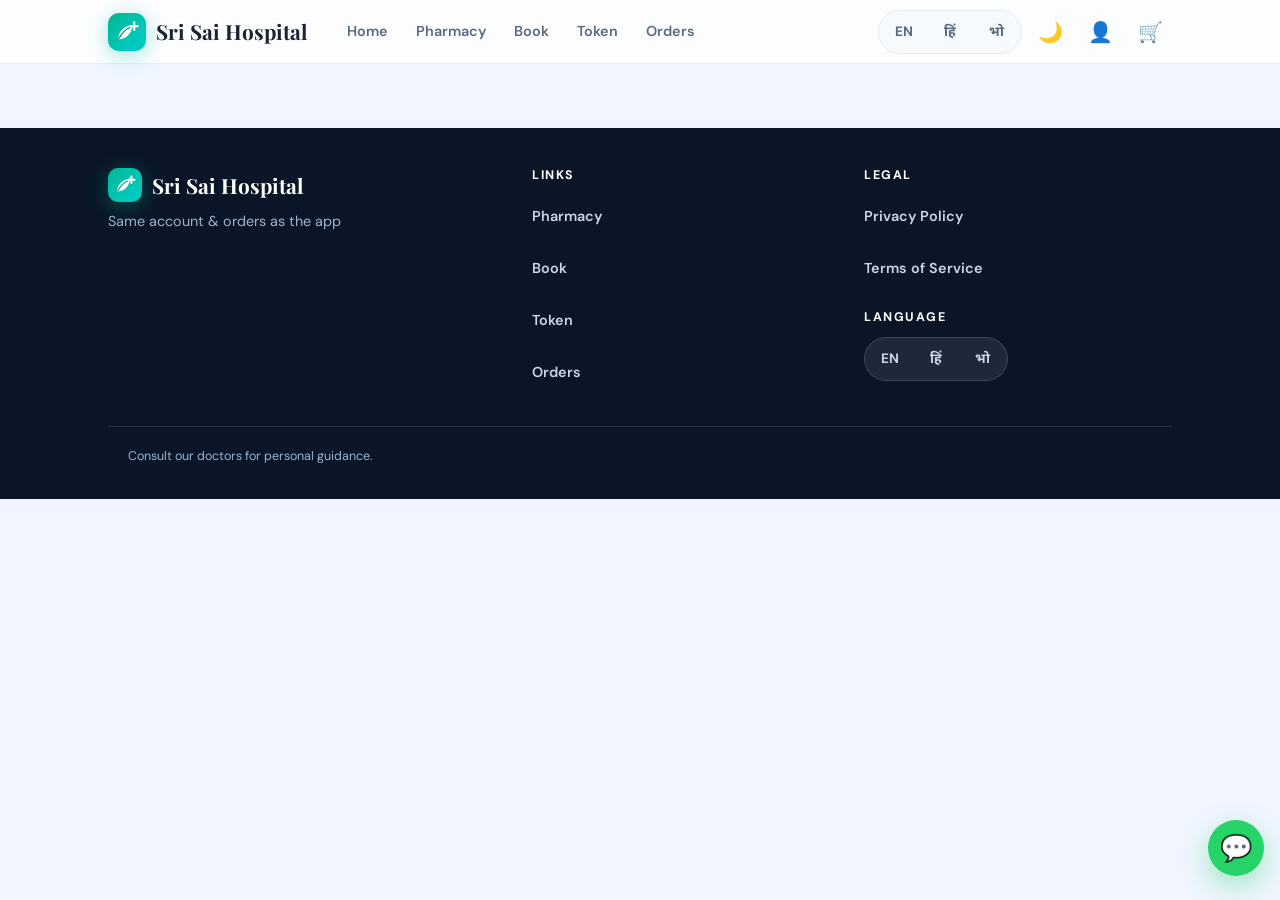
==== commit 6741a75d: "fix: address review iteration 1 findings (touch targets, mobile lang toggle, WA target, Razorpay pop" ====
--- a/index.html
+++ b/index.html
@@ -90,7 +90,7 @@
         <a class="card lift tile navy span-2" href="#book"><span class="ico" aria-hidden="true">📅</span><b data-i18n="home.bookDoctor">Book doctor</b></a>
         <a class="card lift tile gold span-2" href="#token"><span class="ico" aria-hidden="true">🎫</span><b data-i18n="home.queueToken">Queue token</b></a>
         <a class="card lift tile span-3" id="quickCall" href="#contact"><span class="ico" aria-hidden="true">📞</span><b data-i18n="home.call">Call</b></a>
-        <a class="card lift tile wa span-3 wide" id="quickWa" href="#contact" target="_blank" rel="noopener"><span class="ico" aria-hidden="true">💬</span><b data-i18n="home.whatsapp">WhatsApp</b></a>
+        <a class="card lift tile wa span-3 wide" id="quickWa" href="#contact" rel="noopener"><span class="ico" aria-hidden="true">💬</span><b data-i18n="home.whatsapp">WhatsApp</b></a>
       </section>
 
       <!-- Banner carousel -->
@@ -198,7 +198,7 @@
       <div class="screen-head" style="display:flex;align-items:flex-end;justify-content:space-between;gap:12px;flex-wrap:wrap">
         <div>
           <h1 data-i18n="orders.title">My orders</h1>
-          <p id="ordersSync" style="min-height:1.5em"></p>
+          <p id="ordersSync" class="muted sync" aria-live="polite" style="min-height:1.5em"></p>
         </div>
         <div class="seg" id="ordersFilter" role="radiogroup">
           <span class="seg-thumb" aria-hidden="true"></span>
@@ -262,7 +262,7 @@
 </footer>
 
 <!-- WhatsApp FAB -->
-<a class="fab" id="waFab" href="#contact" target="_blank" rel="noopener" data-i18n-aria="a11y.whatsappFab"><span class="ico" aria-hidden="true">💬</span></a>
+<a class="fab" id="waFab" href="#contact" rel="noopener" data-i18n-aria="a11y.whatsappFab"><span class="ico" aria-hidden="true">💬</span></a>
 
 <!-- Mobile bottom bar -->
 <nav class="bottombar" data-i18n-aria="a11y.bottomNav">
@@ -332,7 +332,7 @@
     <div class="divider"></div>
     <div class="menu-list">
       <a class="menu-item" id="menuCall" href="#contact"><span class="ico" aria-hidden="true">📞</span><span data-i18n="common.call">Call</span></a>
-      <a class="menu-item" id="menuWa" href="#contact" target="_blank" rel="noopener"><span class="ico" aria-hidden="true">💬</span><span data-i18n="common.whatsapp">WhatsApp</span></a>
+      <a class="menu-item" id="menuWa" href="#contact" rel="noopener"><span class="ico" aria-hidden="true">💬</span><span data-i18n="common.whatsapp">WhatsApp</span></a>
     </div>
     <p class="menu-sec" data-i18n="menu.legal">Legal</p>
     <div class="menu-list">
@@ -348,8 +348,9 @@
     <h2 class="confirm-title" id="confirmTitle"></h2>
     <p class="confirm-body" id="confirmBody"></p>
     <div class="confirm-actions">
-      <button type="button" class="btn btn-ghost confirm-cancel" data-i18n="common.cancel">Cancel</button>
-      <button type="button" class="btn btn-teal confirm-ok" data-autofocus data-i18n="common.confirm">Confirm</button>
+      <!-- labels are set per call by ui.confirm() (no data-i18n: applyTranslations must not overwrite them) -->
+      <button type="button" class="btn btn-ghost confirm-cancel">Cancel</button>
+      <button type="button" class="btn btn-teal confirm-ok" data-autofocus>Confirm</button>
     </div>
   </div>
 </div>
--- a/styles.css
+++ b/styles.css
@@ -300,8 +300,8 @@
 .car-text h3 { font-size: var(--fs-lg); font-weight: 800; margin-bottom: 4px; }
 .car-text p { opacity: .9; font-size: var(--fs-sm); display: -webkit-box; -webkit-line-clamp: 2; -webkit-box-orient: vertical; overflow: hidden; }
 .car-text .btn { margin-top: var(--sp-3); }
-.car-dots { display: flex; justify-content: center; gap: 6px; margin-top: var(--sp-3); }
-.car-dots button { width: 24px; height: 24px; display: flex; align-items: center; justify-content: center; }
+.car-dots { display: flex; justify-content: center; gap: 0; margin-top: var(--sp-3); }
+.car-dots button { width: var(--tap); height: var(--tap); display: flex; align-items: center; justify-content: center; }
 .car-dots button::before { content: ""; width: 8px; height: 8px; border-radius: 50%; background: var(--border); transition: width var(--t-med), background var(--t-med); }
 .car-dots button[aria-current="true"]::before { width: 22px; border-radius: 4px; background: var(--teal-500); }
 
@@ -378,7 +378,7 @@
 .foot-tag { color: #9fb3cc; margin-top: 8px; font-size: var(--fs-sm); }
 .foot h4 { color: #fff; font-size: var(--fs-xs); letter-spacing: .12em; text-transform: uppercase; margin-bottom: var(--sp-3); }
 .foot-links { display: flex; flex-direction: column; gap: 8px; }
-.foot-links a { color: #c9d6e8; font-weight: 600; font-size: var(--fs-sm); min-height: 32px; display: inline-flex; align-items: center; }
+.foot-links a { color: #c9d6e8; font-weight: 600; font-size: var(--fs-sm); min-height: var(--tap); display: inline-flex; align-items: center; }
 .foot-links a:hover { color: #fff; }
 .foot .seg { background: rgba(255,255,255,.08); border-color: rgba(255,255,255,.14); }
 .foot .seg-btn { color: #c9d6e8; }
@@ -551,12 +551,159 @@
 .menu-sec { font-size: var(--fs-xs); font-weight: 700; letter-spacing: .1em; text-transform: uppercase; color: var(--faint); margin: var(--sp-4) 12px var(--sp-2); }
 .divider { height: 1px; background: var(--border); margin: var(--sp-3) 0; }
 
+/* ---------- my orders ---------- */
+.sync { font-size: var(--fs-xs); margin: 4px 0 0; }
+.olist { display: flex; flex-direction: column; gap: var(--sp-3); margin-top: var(--sp-4); }
+.ocard { padding: var(--sp-4); display: flex; flex-direction: column; gap: var(--sp-3); }
+.ohead { display: flex; justify-content: space-between; gap: var(--sp-3); align-items: flex-start; }
+.onum { font-weight: 800; font-size: var(--fs-md); letter-spacing: .02em; }
+.ometa { display: flex; flex-wrap: wrap; gap: 6px; font-size: var(--fs-xs); color: var(--muted); margin-top: 2px; }
+.ototal { font-weight: 800; font-size: var(--fs-lg); color: var(--navy-700); white-space: nowrap; }
+[data-theme="dark"] .ototal { color: var(--teal-400); }
+.opills { display: flex; flex-wrap: wrap; gap: 6px; }
+.pill-cod { background: var(--gold-50); color: #8a4b08; }
+[data-theme="dark"] .pill-cod { color: var(--gold-400); }
+.ocard .timeline { padding: var(--sp-2) 0 0; }
+.hint.left { text-align: left; margin: 0; }
+.oactions { display: flex; flex-wrap: wrap; gap: 8px; }
+.oactions .btn { min-inline-size: 0; }
+.btn-ghost.danger { color: var(--danger); border-color: var(--danger-50); }
+.btn-ghost.danger:hover { background: var(--danger-50); }
+.claim { display: flex; flex-wrap: wrap; gap: 8px; align-items: center; padding: 10px; background: var(--surface-2); border-radius: var(--r-md); }
+.claim input { flex: 1 1 180px; min-height: 40px; padding: 8px 12px; font-size: 15px; border: 1.5px solid var(--border); border-radius: var(--r-md); background: var(--surface); color: var(--text); }
+.claim input:focus { outline: none; border-color: var(--teal-500); box-shadow: 0 0 0 3px rgba(0,184,148,.18); }
+.otoggle { align-self: center; }
+.odetails { border-top: 1px dashed var(--border); padding-top: var(--sp-3); display: grid; gap: var(--sp-4); }
+.osub { font-size: var(--fs-xs); font-weight: 700; letter-spacing: .08em; text-transform: uppercase; color: var(--faint); margin-bottom: 6px; }
+.oitems { list-style: none; display: flex; flex-direction: column; gap: 8px; font-size: var(--fs-sm); }
+.oitems li { display: flex; justify-content: space-between; gap: 12px; align-items: flex-start; }
+.oitems .muted { font-size: var(--fs-xs); }
+.oaddr { font-size: var(--fs-sm); line-height: 1.5; }
+.ocard .bill { margin-top: 0; }
+
+/* ---------- account / auth ---------- */
+.auth { display: flex; flex-direction: column; gap: var(--sp-3); }
+.auth .sub { color: var(--muted); font-size: var(--fs-sm); text-align: center; margin: 0; }
+.auth form { display: flex; flex-direction: column; gap: var(--sp-2); }
+.auth .field { margin-bottom: 0; }
+.auth .seg { margin: 2px 0 var(--sp-2); }
+.btn-google { gap: 10px; }
+.g-logo { width: 20px; height: 20px; flex: none; }
+.or { display: flex; align-items: center; gap: 12px; color: var(--muted); font-size: var(--fs-xs); font-weight: 700; letter-spacing: .08em; text-transform: uppercase; }
+.or::before, .or::after { content: ""; flex: 1; height: 1px; background: var(--border); }
+.sent { display: flex; gap: 8px; align-items: center; font-weight: 600; font-size: var(--fs-sm); word-break: break-all; margin: 0; }
+.field input.code-input { text-align: center; letter-spacing: .5em; font-size: 26px; font-weight: 700; font-variant-numeric: tabular-nums; }
+.acct-head { display: flex; flex-direction: column; align-items: center; gap: 4px; text-align: center; padding: var(--sp-2) 0; }
+.acct-head .ico { font-size: 36px; }
+.acct-head .muted { font-size: var(--fs-xs); }
+.acct-head b { word-break: break-all; }
+.acct-head .hint { margin: 2px 0 0; }
+
+/* ---------- booking form (book + token share .bform) ---------- */
+.bform { padding: var(--sp-5); display: flex; flex-direction: column; gap: var(--sp-3); }
+.bstep { display: flex; align-items: center; gap: 12px; margin-top: var(--sp-2); }
+.bstep:first-child { margin-top: 0; }
+.bnum { flex: none; width: 32px; height: 32px; border-radius: 50%; background: var(--grad-teal); color: #fff; font-weight: 800; display: inline-flex; align-items: center; justify-content: center; font-size: var(--fs-sm); box-shadow: var(--sh-teal); }
+.bstep h2 { font-family: var(--font-ui); font-size: var(--fs-lg); font-weight: 800; }
+.bsec { display: flex; flex-direction: column; gap: var(--sp-2); padding-left: 44px; }
+.blbl { font-size: var(--fs-sm); font-weight: 700; margin-top: 4px; }
+.bform .field { margin-bottom: 0; }
+.bform .field-row { align-items: start; }
+.dpick { display: grid; grid-template-columns: 1fr; gap: 8px; }
+.dradio { display: flex; align-items: center; gap: 12px; padding: 10px 14px; min-height: 64px; cursor: pointer; position: relative; border-width: 1.5px; }
+.dradio input { position: absolute; opacity: 0; width: 1px; height: 1px; }
+.dradio .dtxt { flex: 1; min-width: 0; display: flex; flex-direction: column; }
+.dradio .dtxt b { font-size: var(--fs-sm); overflow: hidden; text-overflow: ellipsis; white-space: nowrap; }
+.dradio .dtxt small { color: var(--teal-600); font-weight: 600; font-size: var(--fs-xs); }
+.dradio .pcheck { width: 22px; height: 22px; border-radius: 50%; border: 2px solid var(--border); flex: none; transition: border var(--t-fast); }
+.dradio.on { border-color: var(--teal-500); background: var(--teal-50); box-shadow: var(--sh-1); }
+.dradio.on .pcheck { border: 7px solid var(--teal-500); }
+.dradio:has(input:focus-visible) { outline: 3px solid var(--teal-400); outline-offset: 2px; }
+.typerow { display: flex; flex-wrap: wrap; align-items: center; gap: var(--sp-3); }
+.typerow .seg { flex: 1 1 260px; }
+.feebox { display: flex; align-items: center; gap: 10px; padding: 8px 14px; border-radius: var(--r-pill); background: var(--gold-50); min-height: 44px; }
+.feebox .muted { font-size: var(--fs-xs); font-weight: 700; text-transform: uppercase; letter-spacing: .08em; }
+.feebox b { font-size: var(--fs-lg); color: #8a4b08; }
+[data-theme="dark"] .feebox b { color: var(--gold-400); }
+.tslots { flex-wrap: wrap; overflow: visible; padding: 0; }
+.tslots .chip { height: 40px; }
+.noslots { font-size: var(--fs-sm); min-height: 44px; display: flex; align-items: center; }
+.bhow { display: grid; grid-template-columns: 1fr; gap: var(--sp-4); margin-top: var(--sp-4); }
+.hcard { padding: var(--sp-5); display: flex; flex-direction: column; gap: 8px; }
+.hcard h3 { font-family: var(--font-ui); font-size: var(--fs-md); font-weight: 800; margin-bottom: 4px; }
+.hcard .bill { margin: 0; }
+.hcard .btn { align-self: flex-start; margin-top: 4px; }
+.hrow { display: flex; gap: 12px; align-items: center; min-height: 40px; font-size: var(--fs-sm); }
+.hrow .ico { font-size: 22px; width: 28px; text-align: center; }
+.bsuccess { padding: var(--sp-6) var(--sp-5); }
+.bsuccess .btn-row { width: 100%; max-width: 420px; margin-top: var(--sp-3); }
+
+/* ---------- my appointments ---------- */
+.alist { display: flex; flex-direction: column; gap: var(--sp-3); }
+.acard { display: flex; gap: var(--sp-4); padding: var(--sp-4); align-items: stretch; }
+.adate { flex: none; width: 72px; display: flex; flex-direction: column; align-items: center; justify-content: center; gap: 2px; border-radius: var(--r-md); background: var(--grad-hero); color: #fff; text-align: center; padding: 8px 4px; }
+.adate b { font-size: var(--fs-sm); line-height: 1.2; }
+.adate small { font-size: var(--fs-xs); opacity: .85; }
+.abody { flex: 1; min-width: 0; display: flex; flex-direction: column; gap: 4px; }
+.ahead { display: flex; justify-content: space-between; align-items: center; gap: 8px; flex-wrap: wrap; }
+.ahead b { font-size: var(--fs-md); }
+.ameta { font-size: var(--fs-sm); }
+.acard .oactions { margin-top: 6px; }
+
+/* ---------- queue token ---------- */
+.tintro { display: flex; gap: 12px; align-items: center; padding: var(--sp-4) var(--sp-5); margin-bottom: var(--sp-4); background: var(--teal-50); border-color: transparent; }
+.tintro .ico { font-size: 28px; }
+.tintro p { font-size: var(--fs-sm); font-weight: 600; color: var(--teal-600); }
+.tbanner { display: flex; flex-wrap: wrap; gap: 10px 12px; align-items: center; padding: var(--sp-4) var(--sp-5); margin-bottom: var(--sp-4); font-size: var(--fs-sm); font-weight: 600; }
+.tbanner .ico { font-size: 22px; }
+.tbanner .txt { flex: 1 1 200px; }
+.tbanner.done { background: var(--teal-50); border-color: transparent; color: var(--teal-600); }
+.tbanner.skipped { background: var(--danger-50); border-color: transparent; color: var(--danger); }
+.tlive { display: flex; flex-direction: column; gap: var(--sp-4); margin-bottom: var(--sp-6); }
+.tcard { position: relative; overflow: hidden; isolation: isolate; background: var(--grad-hero); color: #fff; border-color: transparent; padding: var(--sp-6) var(--sp-5); display: flex; flex-direction: column; align-items: center; text-align: center; gap: 6px; }
+.tcard::before { content: ""; position: absolute; right: -90px; top: -90px; width: 260px; height: 260px; border-radius: 50%; background: rgba(0,206,201,.22); filter: blur(10px); z-index: -1; }
+.tcard .thead { width: 100%; display: flex; justify-content: space-between; align-items: center; gap: 8px; }
+.tcard .thosp { font-weight: 700; font-size: var(--fs-sm); opacity: .9; }
+.tcard .pill-live { background: rgba(255,255,255,.16); color: #fff; }
+.tcard .pill-live::before { background: #ff7675; }
+.tcard .tlabel { margin-top: var(--sp-3); font-size: var(--fs-xs); font-weight: 700; letter-spacing: .18em; text-transform: uppercase; opacity: .75; }
+.tcard .tno { font-family: var(--font-display); font-size: var(--fs-token); font-weight: 800; line-height: 1; letter-spacing: -.02em; text-shadow: 0 6px 24px rgba(0,0,0,.25); }
+html:is([lang="hi"], [lang="bho"]) .tcard .tno { font-family: var(--font-display); }
+.tcard .tdoc { font-size: var(--fs-lg); font-weight: 700; margin-top: 4px; }
+.tcard .tmeta { font-size: var(--fs-sm); opacity: .85; }
+.tcard .tpill { margin-top: var(--sp-3); background: rgba(255,255,255,.18); color: #fff; }
+.tcard .tturn { margin-top: var(--sp-3); background: #fff; color: #92400e; font-weight: 800; padding: 10px 18px; border-radius: var(--r-pill); box-shadow: var(--sh-2); font-size: var(--fs-md); }
+.tcard.turn { background: var(--grad-turn); box-shadow: 0 0 0 4px rgba(253,203,110,.55), var(--sh-2); animation: turnPulse 1.6s ease-in-out infinite; }
+.tcard.turn::before { background: rgba(253,203,110,.3); }
+@keyframes turnPulse { 0%, 100% { box-shadow: 0 0 0 4px rgba(253,203,110,.55), var(--sh-2); } 50% { box-shadow: 0 0 0 12px rgba(253,203,110,.08), var(--sh-2); } }
+.tstats { display: grid; grid-template-columns: repeat(3, 1fr); gap: 8px; padding: var(--sp-4); }
+.tstat { display: flex; flex-direction: column; gap: 4px; align-items: center; text-align: center; padding: 6px 4px; border-radius: var(--r-md); background: var(--surface-2); min-height: 72px; justify-content: center; }
+.tstat .lbl { font-size: var(--fs-xs); font-weight: 700; color: var(--muted); text-transform: uppercase; letter-spacing: .06em; }
+.tstat b { font-size: var(--fs-xl); line-height: 1.1; color: var(--navy-700); font-family: var(--font-display); }
+.tstat b .muted { font-family: var(--font-ui); font-size: var(--fs-sm); }
+[data-theme="dark"] .tstat b { color: var(--teal-400); }
+.tactions { justify-content: center; }
+.tlive .hint { margin: 0; }
+
 /* ---------- print area ---------- */
 #printArea { display: none; }
 @media print {
   body > *:not(#printArea) { display: none !important; }
   #printArea { display: block; color: #000; background: #fff; font-family: var(--font-ui); padding: 16px; }
   body { padding: 0; background: #fff; }
+  .pbill .pb-head { text-align: center; border-bottom: 2px solid #000; padding-bottom: 8px; margin-bottom: 14px; }
+  .pbill h1 { font-size: 22px; margin: 0; color: #000; }
+  .pbill h2 { font-size: 16px; margin: 0 0 10px; color: #000; }
+  .pbill .meta { display: grid; grid-template-columns: 1fr 1fr; gap: 10px; font-size: 13px; line-height: 1.45; }
+  .pbill table { width: 100%; border-collapse: collapse; margin: 14px 0; font-size: 13px; }
+  .pbill th, .pbill td { border-bottom: 1px solid #999; padding: 6px 4px; text-align: left; vertical-align: top; }
+  .pbill th.num, .pbill td.num { text-align: right; white-space: nowrap; }
+  .pbill .tot { text-align: right; font-size: 13px; line-height: 1.6; }
+  .pbill .tot b { font-size: 16px; }
+  .pbill .thanks { text-align: center; margin-top: 18px; font-weight: 700; }
+  .pslip { max-width: 420px; margin: 0 auto; }
+  .pslip .big { text-align: center; font-size: 96px; font-weight: 800; line-height: 1.1; margin: 10px 0 16px; border: 3px solid #000; border-radius: 16px; padding: 10px 0; }
+  .pslip .meta { margin-bottom: 10px; }
 }
 
 /* ---------- legal pages ---------- */
@@ -581,6 +728,8 @@
 @media (prefers-reduced-motion: reduce) {
   * { animation: none !important; transition: none !important; }
   .reveal { opacity: 1; transform: none; }
+  .tick-c, .tick-p { stroke-dashoffset: 0; }
+  .tcard.turn { box-shadow: 0 0 0 6px rgba(253,203,110,.55), var(--sh-2); }
   .ticker-inner.marquee { animation: none; padding-left: var(--sp-4); overflow: hidden; text-overflow: ellipsis; }
   html { scroll-behavior: auto; }
 }
@@ -592,13 +741,22 @@
   .span-4, .span-6 { grid-column: span 2; }
   .quick .tile.wide { grid-column: span 2; }
   .stats.bento { grid-template-columns: repeat(2, 1fr); }
-  .hdr .seg-lang { display: none; }
+  /* touch targets >= 44px on mobile (spec F / E5) */
+  .btn.sm { min-height: var(--tap); }
+  .seg-btn { min-height: 38px; } /* + 3px seg padding ×2 = 44px track */
+  /* keep the language toggle in the header on phones; theme toggle lives in ☰ menu */
+  #themeBtn { display: none; }
+  .hdr .seg-lang .seg-btn { padding: 0 8px; min-width: 40px; }
+  .hdr-in { gap: var(--sp-2); }
+  .hdr-actions { gap: 2px; }
   #accountBtn { display: none; }
   .hero { padding-top: var(--sp-8); }
   .hero h1 { min-height: 2lh; }
   .hero .hero-ctas .btn { flex: 1; }
   .field-row { grid-template-columns: 1fr; }
   .confirm-actions { grid-template-columns: 1fr 1fr; }
+  .bsec { padding-left: 0; }
+  .tstats { padding: var(--sp-3); gap: 6px; }
 }
 @media (min-width: 720px) {
   body { padding-bottom: 0; }
@@ -612,6 +770,9 @@
   .sheet-handle { display: none; }
   .sheet.sheet-sm { max-height: 70vh; }
   .pgrid { grid-template-columns: repeat(3, 1fr); gap: var(--sp-4); margin-bottom: 0; }
+  .dpick { grid-template-columns: repeat(2, 1fr); }
+  .bhow { grid-template-columns: 1fr 1fr; }
+  .tlive { max-width: 560px; margin-left: auto; margin-right: auto; }
   .foot-grid { grid-template-columns: 1.3fr 1fr 1fr; }
   .quick .tile { min-height: 124px; }
 }
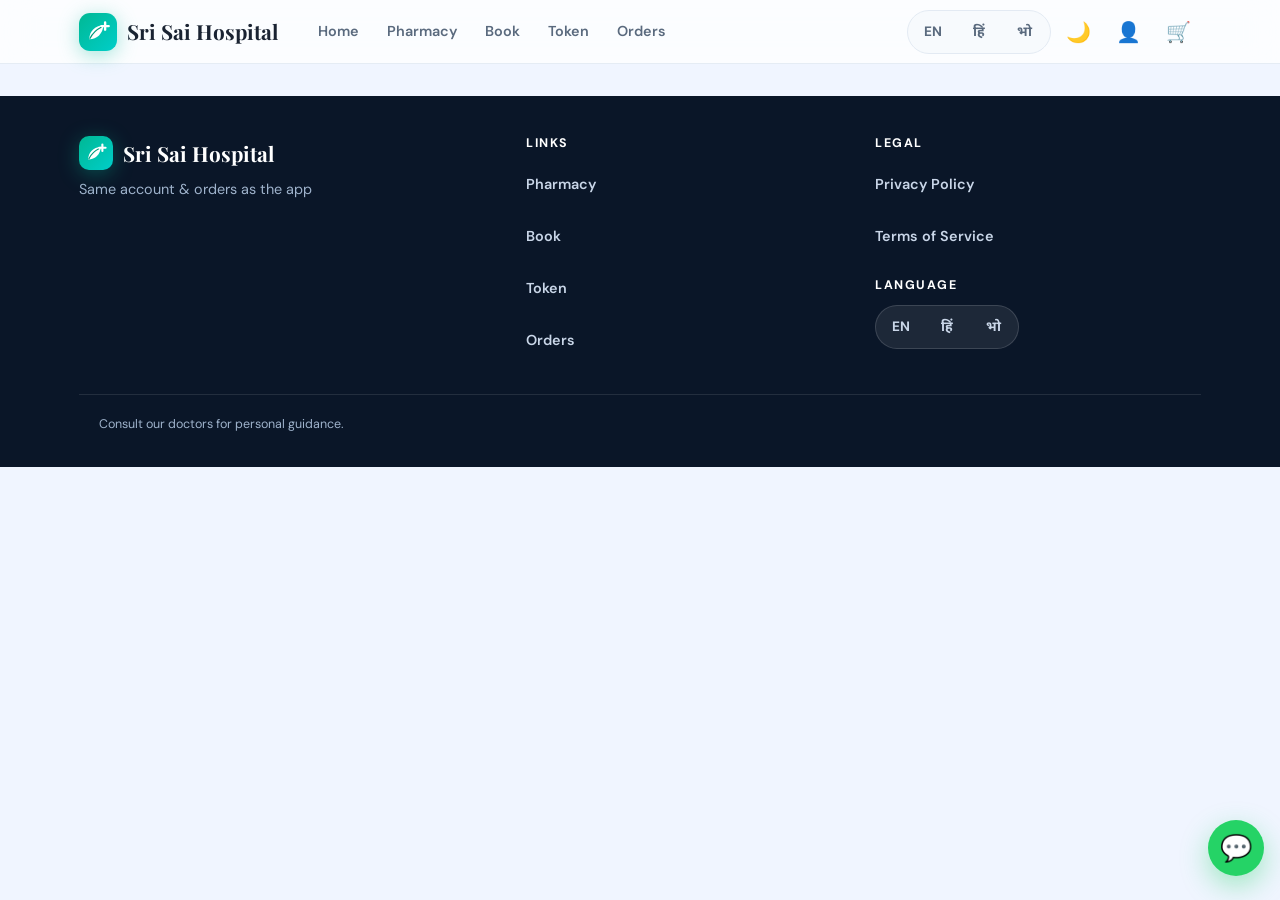
==== commit 21ae9ed4: "feat: fluid large-screen layout — 1640px container, two-column hero, auto-fit grids, 1600/1920 tiers" ====
--- a/index.html
+++ b/index.html
@@ -68,15 +68,28 @@
       <div class="blob blob-a"></div>
       <div class="blob blob-b"></div>
       <div class="wrap hero-in">
-        <p class="eyebrow" id="recognition"></p>
-        <h1 id="tagline"></h1>
-        <p class="sub" id="subTagline"></p>
-        <div class="badges" id="badges"></div>
-        <div class="hero-ctas">
-          <a class="btn btn-gold" href="#pharmacy"><span class="ico" aria-hidden="true">💊</span><span class="lbl" data-i18n="home.orderMedicines">Order medicines</span></a>
-          <a class="btn btn-ghost on-dark" href="#book"><span class="ico" aria-hidden="true">🩺</span><span class="lbl" data-i18n="home.bookDoctor">Book doctor</span></a>
-        </div>
-        <p class="note" id="patientsNote"></p>
+        <div class="hero-copy">
+          <p class="eyebrow" id="recognition"></p>
+          <h1 id="tagline"></h1>
+          <p class="sub" id="subTagline"></p>
+          <div class="badges" id="badges"></div>
+          <div class="hero-ctas">
+            <a class="btn btn-gold" href="#pharmacy"><span class="ico" aria-hidden="true">💊</span><span class="lbl" data-i18n="home.orderMedicines">Order medicines</span></a>
+            <a class="btn btn-ghost on-dark" href="#book"><span class="ico" aria-hidden="true">🩺</span><span class="lbl" data-i18n="home.bookDoctor">Book doctor</span></a>
+          </div>
+          <p class="note" id="patientsNote"></p>
+        </div>
+        <div class="hero-art" aria-hidden="true">
+          <span class="orb"></span><span class="ring"></span>
+          <svg class="mark" viewBox="0 0 48 48" focusable="false">
+            <defs><linearGradient id="bm3" x1="0" y1="0" x2="1" y2="1"><stop offset="0" stop-color="#00b894"/><stop offset="1" stop-color="#00cec9"/></linearGradient></defs>
+            <rect width="48" height="48" rx="14" fill="url(#bm3)"/>
+            <path d="M13 33c0-10 7-17 18-18-1 11-8 18-18 18z" fill="#fff"/>
+            <path d="M14 32c3-6 8-11 14-14" stroke="#00997b" stroke-width="1.6" fill="none" stroke-linecap="round"/>
+            <path d="M33 12v9M28.5 16.5h9" stroke="#fff" stroke-width="3" stroke-linecap="round"/>
+          </svg>
+          <span class="chip">🌿</span><span class="chip">🩺</span><span class="chip">👶</span>
+        </div>
       </div>
       <svg class="hero-wave" viewBox="0 0 1440 70" preserveAspectRatio="none" aria-hidden="true" focusable="false">
         <path d="M0,40 C240,80 480,0 720,25 C960,50 1200,10 1440,45 L1440,70 L0,70 Z"/>
--- a/styles.css
+++ b/styles.css
@@ -87,7 +87,7 @@
 .sr-only { position: absolute; width: 1px; height: 1px; overflow: hidden; clip: rect(0 0 0 0); white-space: nowrap; }
 .ico { display: inline-block; line-height: 1; }
 .muted { color: var(--muted); }
-.wrap { max-width: 1120px; margin: 0 auto; padding: 0 clamp(16px, 4vw, 28px); }
+.wrap { max-width: min(1640px, 92vw); margin: 0 auto; padding: 0 clamp(16px, 4vw, 28px); }
 
 .skip { position: absolute; left: 12px; top: -60px; z-index: 100; background: var(--navy-800); color: #fff; padding: 10px 14px; border-radius: var(--r-sm); transition: top var(--t-fast); }
 .skip:focus { top: 12px; }
@@ -318,6 +318,16 @@
 .badges span { background: rgba(255,255,255,.14); border: 1px solid rgba(255,255,255,.22); padding: 6px 12px; border-radius: var(--r-pill); font-size: var(--fs-xs); font-weight: 600; -webkit-backdrop-filter: blur(6px); backdrop-filter: blur(6px); }
 .hero-ctas { display: flex; flex-wrap: wrap; gap: var(--sp-3); margin-top: var(--sp-4); }
 .hero .note { margin-top: var(--sp-5); font-size: var(--fs-sm); opacity: .8; }
+.hero-copy { min-width: 0; }
+.hero-art { display: none; }
+.hero-art .orb { position: absolute; inset: 6%; border-radius: 50%; background: radial-gradient(circle at 35% 30%, rgba(0,206,201,.6), rgba(0,184,148,.12) 55%, transparent 72%); }
+.hero-art .ring { position: absolute; inset: 14%; border-radius: 50%; border: 1.5px dashed rgba(255,255,255,.25); animation: spin 60s linear infinite; }
+.hero-art .mark { position: relative; width: 44%; height: auto; filter: drop-shadow(0 28px 48px rgba(0,184,148,.45)); }
+.hero-art .chip { position: absolute; display: inline-flex; align-items: center; justify-content: center; width: 64px; height: 64px; border-radius: 20px; font-size: 30px; background: rgba(255,255,255,.12); border: 1px solid rgba(255,255,255,.22); -webkit-backdrop-filter: blur(10px); backdrop-filter: blur(10px); box-shadow: var(--sh-2); animation: float 6s ease-in-out infinite; }
+.hero-art .chip:nth-of-type(3) { top: 6%; left: 4%; }
+.hero-art .chip:nth-of-type(4) { top: 40%; right: -2%; animation-delay: -2s; }
+.hero-art .chip:nth-of-type(5) { bottom: 8%; left: 14%; animation-delay: -4s; }
+@keyframes float { 0%, 100% { transform: translateY(0); } 50% { transform: translateY(-12px); } }
 .hero-wave { position: absolute; left: 0; right: 0; bottom: -1px; width: 100%; height: 56px; }
 .hero-wave path { fill: var(--bg); }
 
@@ -334,14 +344,14 @@
 .stat span { color: var(--muted); font-size: var(--fs-sm); display: block; }
 
 /* ---------- queue widget ---------- */
-.qgrid { display: grid; grid-template-columns: repeat(auto-fill, minmax(230px, 1fr)); gap: var(--sp-4); }
+.qgrid { display: grid; grid-template-columns: repeat(auto-fit, minmax(min(230px, 100%), 1fr)); gap: var(--sp-4); }
 .qcard { padding: var(--sp-5); display: flex; flex-direction: column; gap: 6px; }
 .qcard h3 { font-family: var(--font-ui); font-size: var(--fs-md); }
 .qcard .qnow { font-size: var(--fs-2xl); font-weight: 800; color: var(--teal-600); line-height: 1; font-family: var(--font-display); }
 .qcard .qmeta { color: var(--muted); font-size: var(--fs-sm); display: flex; flex-wrap: wrap; gap: 4px 12px; }
 
 /* ---------- doctors / services ---------- */
-.dgrid { display: grid; grid-template-columns: repeat(auto-fill, minmax(280px, 1fr)); gap: var(--sp-4); }
+.dgrid { display: grid; grid-template-columns: repeat(auto-fit, minmax(min(320px, 100%), 1fr)); gap: var(--sp-4); }
 .dcard { padding: var(--sp-5); display: flex; flex-direction: column; gap: var(--sp-3); }
 .dhead { display: flex; gap: var(--sp-3); align-items: center; }
 .avatar { flex: none; width: 64px; height: 64px; border-radius: 20px; background: var(--teal-50); display: flex; align-items: center; justify-content: center; font-size: 32px; overflow: hidden; }
@@ -356,7 +366,7 @@
 .bio.open { display: block; }
 .dcard .btn-row { margin-top: auto; }
 .dcard .btn-row .btn { flex: 1; }
-.sgrid { display: grid; grid-template-columns: repeat(auto-fill, minmax(220px, 1fr)); gap: var(--sp-4); }
+.sgrid { display: grid; grid-template-columns: repeat(auto-fit, minmax(min(260px, 100%), 1fr)); gap: var(--sp-4); }
 .scard { padding: var(--sp-5); display: flex; flex-direction: column; gap: 8px; }
 .scard .ico { font-size: 34px; }
 .scard h3 { font-family: var(--font-ui); font-size: var(--fs-md); }
@@ -743,10 +753,10 @@
   .stats.bento { grid-template-columns: repeat(2, 1fr); }
   /* touch targets >= 44px on mobile (spec F / E5) */
   .btn.sm { min-height: var(--tap); }
-  .seg-btn { min-height: 38px; } /* + 3px seg padding ×2 = 44px track */
+  .seg-btn { min-height: var(--tap); }
   /* keep the language toggle in the header on phones; theme toggle lives in ☰ menu */
   #themeBtn { display: none; }
-  .hdr .seg-lang .seg-btn { padding: 0 8px; min-width: 40px; }
+  .hdr .seg-lang .seg-btn { padding: 0 6px; min-width: var(--tap); }
   .hdr-in { gap: var(--sp-2); }
   .hdr-actions { gap: 2px; }
   #accountBtn { display: none; }
@@ -757,6 +767,10 @@
   .confirm-actions { grid-template-columns: 1fr 1fr; }
   .bsec { padding-left: 0; }
   .tstats { padding: var(--sp-3); gap: 6px; }
+}
+@media (max-width: 399.98px) {
+  /* 44px language radios + cart + menu leave no room for the wordmark; brand mark stays as the home link */
+  #brandName { display: none; }
 }
 @media (min-width: 720px) {
   body { padding-bottom: 0; }
@@ -775,12 +789,31 @@
   .tlive { max-width: 560px; margin-left: auto; margin-right: auto; }
   .foot-grid { grid-template-columns: 1.3fr 1fr 1fr; }
   .quick .tile { min-height: 124px; }
+  .screen { padding-bottom: var(--sp-6); }
+  .foot { margin-top: var(--sp-8); }
 }
 @media (min-width: 1024px) {
   .hdr-nav { display: flex; }
   .pgrid { grid-template-columns: repeat(4, 1fr); }
   .hero { padding: var(--sp-16) 0 calc(var(--sp-16) + 36px); }
+  .hero-in { max-width: min(1640px, 92vw); display: grid; grid-template-columns: minmax(0, 1fr) clamp(300px, 28vw, 460px); gap: var(--sp-12); align-items: center; }
+  .hero-copy { max-width: 720px; }
+  .hero .sub { max-width: 640px; }
+  .hero-art { position: relative; display: flex; align-items: center; justify-content: center; aspect-ratio: 1 / 1; }
+  .sgrid { grid-template-columns: repeat(3, 1fr); }
+  .contact.bento { grid-template-columns: repeat(auto-fit, minmax(min(240px, 100%), 1fr)); }
+  .contact .tile { grid-column: auto; }
 }
 @media (min-width: 1280px) {
   .pgrid { grid-template-columns: repeat(5, 1fr); }
 }
+@media (min-width: 1600px) {
+  :root { --fs-hero: clamp(2.1rem, 1.5rem + 4.2vw, 4.4rem); --fs-2xl: clamp(1.9rem, 1.4rem + 2.8vw, 3.3rem); }
+  .sec { padding-top: var(--sp-12); }
+  .sgrid { grid-template-columns: repeat(6, 1fr); }
+  .pgrid { grid-template-columns: repeat(6, 1fr); }
+  .quick .tile { min-height: 140px; }
+}
+@media (min-width: 1920px) {
+  .pgrid { grid-template-columns: repeat(7, 1fr); }
+}
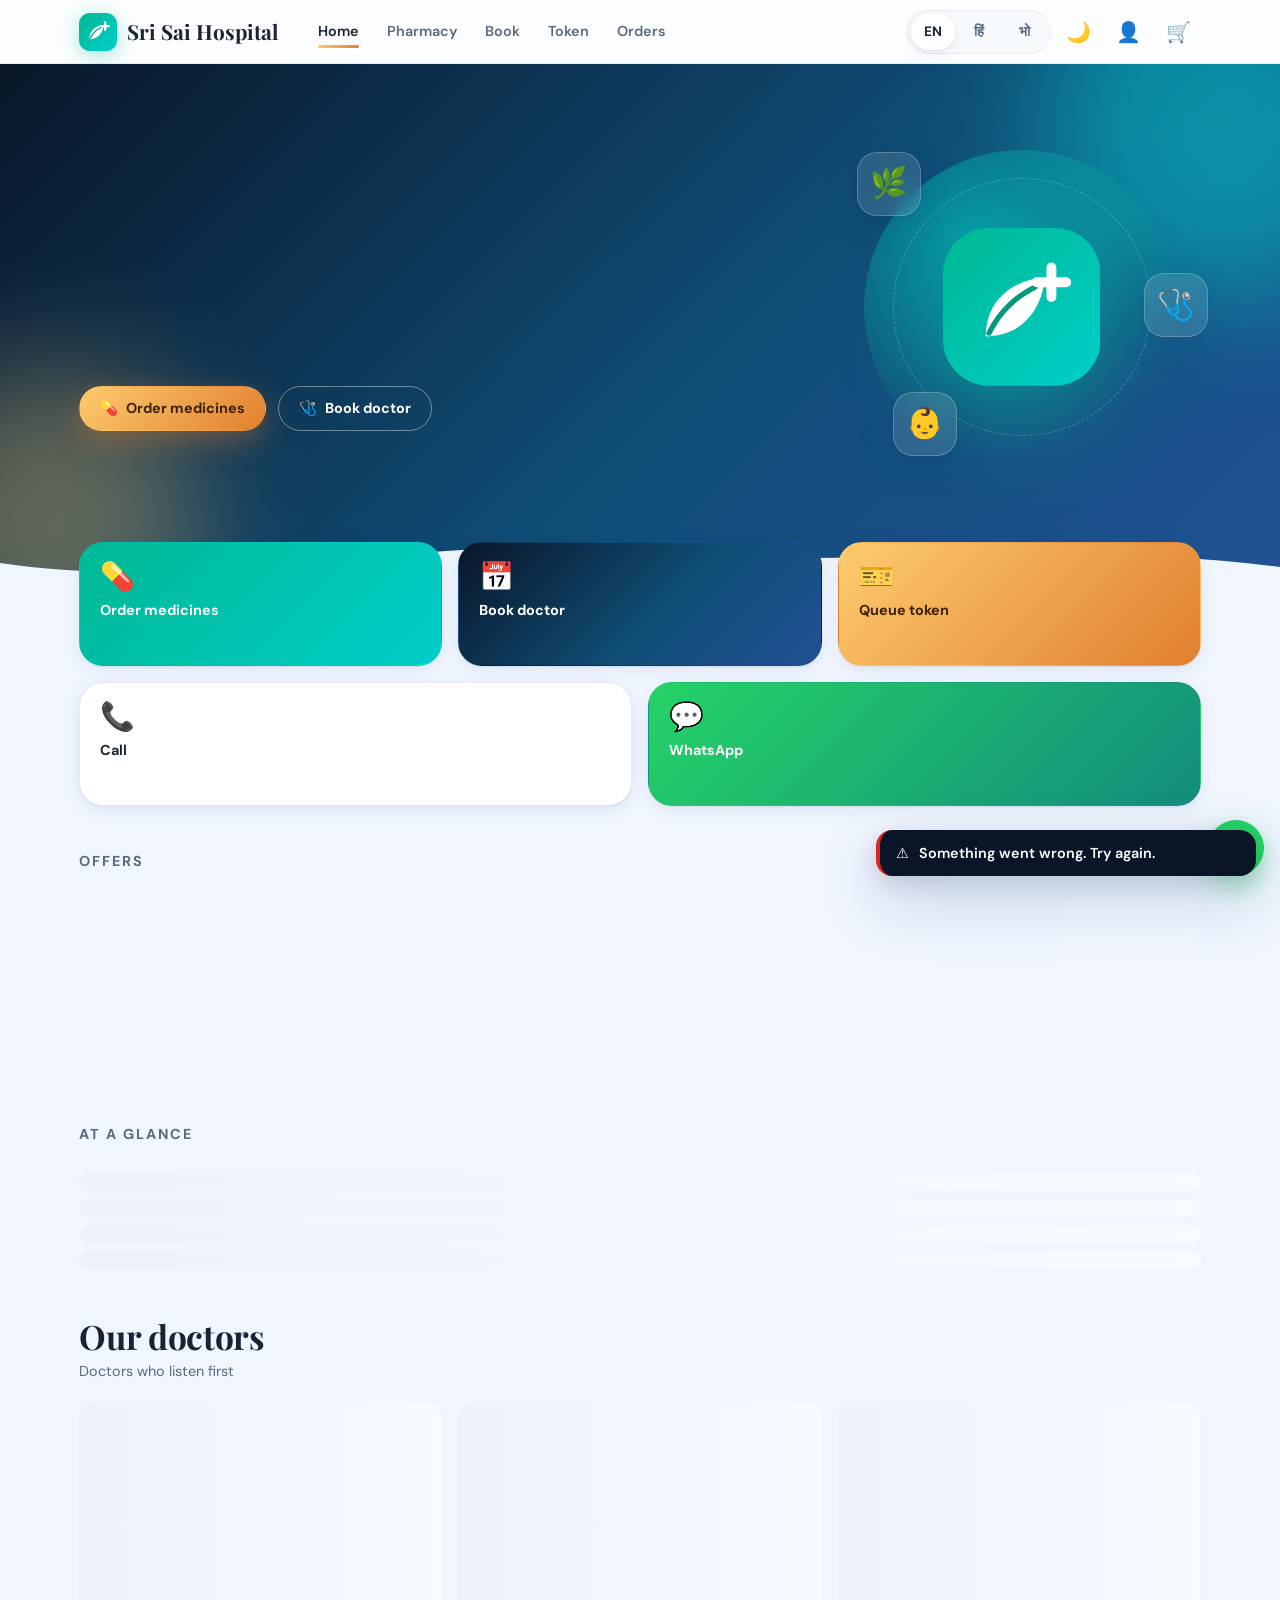
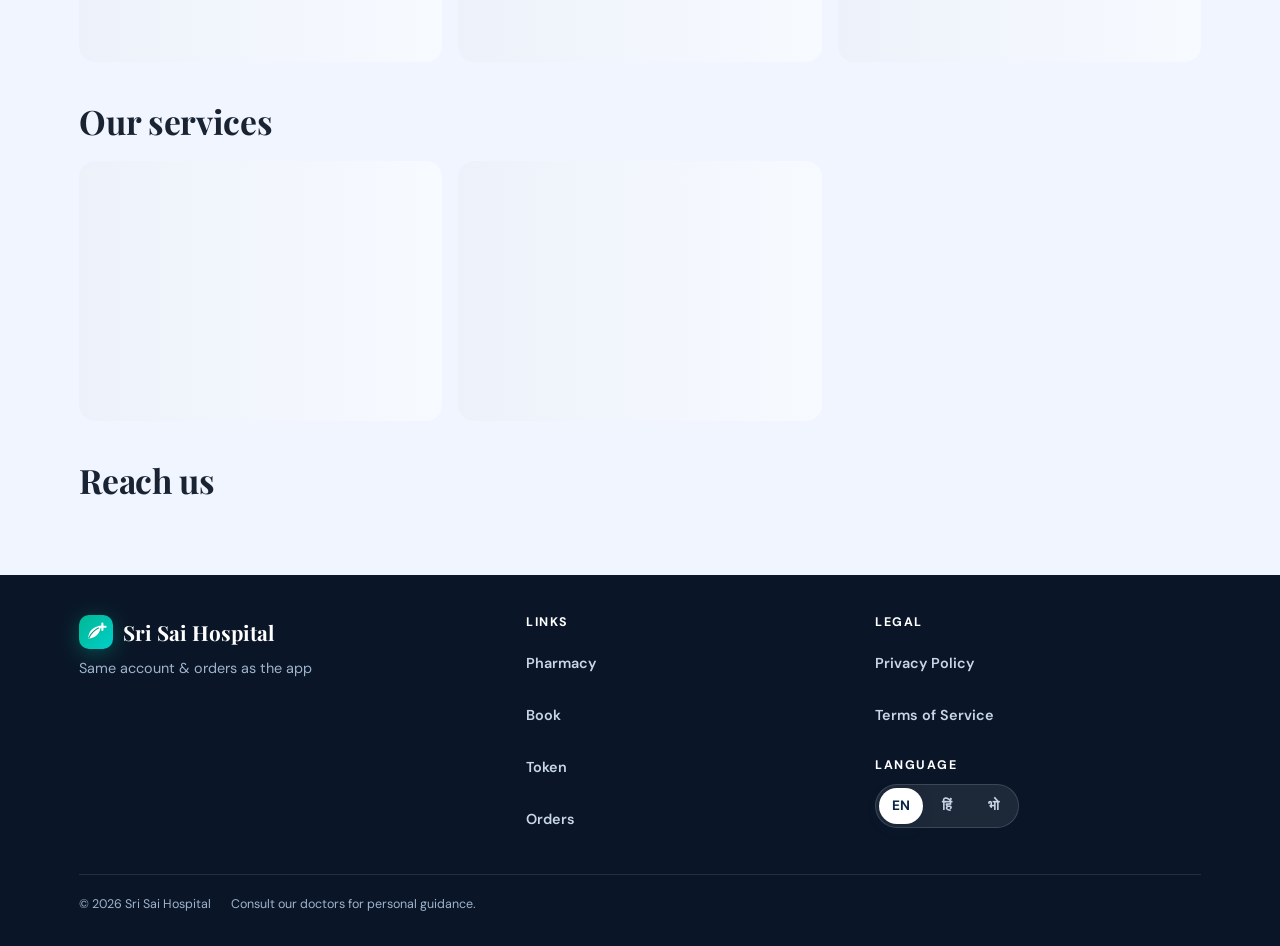
==== commit 1adad09b: "perf: critical CSS inline, async fonts/styles, lazy supabase-js, localStorage SWR cache, sized lazy " ====
--- a/index.html
+++ b/index.html
@@ -11,10 +11,141 @@
 <meta property="og:description" content="Order medicines, book doctors, live OPD queue">
 <meta property="og:site_name" content="Sri Sai Hospital">
 <link rel="icon" type="image/svg+xml" href="data:image/svg+xml,%3Csvg xmlns='http://www.w3.org/2000/svg' viewBox='0 0 48 48'%3E%3Cdefs%3E%3ClinearGradient id='g' x1='0' y1='0' x2='1' y2='1'%3E%3Cstop offset='0' stop-color='%2300b894'/%3E%3Cstop offset='1' stop-color='%2300cec9'/%3E%3C/linearGradient%3E%3C/defs%3E%3Crect width='48' height='48' rx='14' fill='url(%23g)'/%3E%3Cpath d='M13 33c0-10 7-17 18-18-1 11-8 18-18 18z' fill='%23fff'/%3E%3Cpath d='M14 32c3-6 8-11 14-14' stroke='%2300997b' stroke-width='1.6' fill='none' stroke-linecap='round'/%3E%3Cpath d='M33 12v9M28.5 16.5h9' stroke='%23fff' stroke-width='3' stroke-linecap='round'/%3E%3C/svg%3E">
+<link rel="manifest" href="manifest.webmanifest">
+<link rel="preconnect" href="https://blpptbmezfzkdctzxafs.supabase.co">
+<link rel="preconnect" href="https://esm.sh" crossorigin>
 <link rel="preconnect" href="https://fonts.googleapis.com">
 <link rel="preconnect" href="https://fonts.gstatic.com" crossorigin>
-<link href="https://fonts.googleapis.com/css2?family=Playfair+Display:wght@600;700;800&family=DM+Sans:wght@400;500;600;700&family=Noto+Sans+Devanagari:wght@400;500;600;700&display=swap" rel="stylesheet">
-<link rel="stylesheet" href="styles.css">
+<link rel="modulepreload" href="app.js">
+<link rel="modulepreload" href="i18n.js">
+<link rel="modulepreload" href="ui.js">
+<link rel="modulepreload" href="content-i18n.js">
+<style id="critical">
+:root {
+  --navy-900:#0a1628; --navy-800:#0a2647; --navy-700:#0f4c75; --navy-500:#3282b8;
+  --teal-500:#00b894; --teal-400:#00cec9; --teal-600:#00997b; --teal-50:#e6f9f4;
+  --gold-400:#fdcb6e; --gold-600:#e17f2e; --gold-50:#fff3d9;
+  --danger:#dc2626; --danger-50:#fee2e2; --info:#0369a1; --info-50:#e0f2fe;
+  --wa:#25d366; --wa-dark:#128c7e;
+  --bg:#f0f5ff; --surface:#ffffff; --surface-2:#f7fafd; --text:#1a2332; --muted:#5a6a7e;
+  --faint:#8e9bae; --border:#e3eaf3; --on-brand:#ffffff; --on-gold:#3d2200;
+  --glass:rgba(255,255,255,.78); --glass-border:rgba(227,234,243,.9);
+  --grad-hero:linear-gradient(135deg,#0a1628 0%,#0f4c75 55%,#205295 100%);
+  --grad-teal:linear-gradient(135deg,#00b894,#00cec9);
+  --grad-gold:linear-gradient(135deg,#fdcb6e,#e17f2e);
+  --grad-turn:linear-gradient(135deg,#92400e,#d97706);
+  --sk-a:#edf2fa; --sk-b:#f7faff;
+
+  /* A2 type */
+  --font-ui:"DM Sans","Noto Sans Devanagari",system-ui,-apple-system,"Segoe UI","Nirmala UI",sans-serif;
+  --font-display:"Playfair Display",Georgia,serif;
+  --font-display-deva:"Noto Sans Devanagari","Nirmala UI","Mangal","DM Sans",system-ui,sans-serif;
+  --fs-xs:clamp(.72rem,.68rem + .2vw,.78rem);  --fs-sm:clamp(.82rem,.78rem + .25vw,.9rem);
+  --fs-md:clamp(.95rem,.9rem + .3vw,1.05rem);  --fs-lg:clamp(1.1rem,1rem + .6vw,1.3rem);
+  --fs-xl:clamp(1.5rem,1.2rem + 1.6vw,2.1rem); --fs-2xl:clamp(1.9rem,1.4rem + 2.8vw,3rem);
+  --fs-hero:clamp(2.1rem,1.5rem + 4.2vw,3.8rem); --fs-token:clamp(4rem,2.5rem + 9vw,6.5rem);
+  --lh-tight:1.15; --lh-body:1.55;
+
+  /* A3 spacing, radii, shadows, motion, z */
+  --sp-1:4px; --sp-2:8px; --sp-3:12px; --sp-4:16px; --sp-5:20px; --sp-6:24px; --sp-8:32px; --sp-10:40px; --sp-12:48px; --sp-16:64px;
+  --r-sm:10px; --r-md:16px; --r-lg:24px; --r-xl:32px; --r-pill:999px;
+  --sh-1:0 1px 2px rgba(10,22,40,.06),0 4px 16px rgba(15,76,117,.08);
+  --sh-2:0 2px 6px rgba(10,22,40,.08),0 10px 36px rgba(15,76,117,.14);
+  --sh-3:0 8px 24px rgba(10,22,40,.14),0 24px 64px rgba(15,76,117,.2);
+  --sh-teal:0 8px 22px rgba(0,184,148,.32); --sh-gold:0 10px 28px rgba(225,127,46,.38);
+  --ease:cubic-bezier(.4,0,.2,1); --ease-spring:cubic-bezier(.34,1.56,.64,1);
+  --t-fast:.16s; --t-med:.3s; --t-slow:.6s;
+  --tap:44px;
+  --safe-b:env(safe-area-inset-bottom,0px);
+  --header-h:64px; --bottombar-h:calc(62px + var(--safe-b));
+  --z-header:40; --z-bottombar:45; --z-fab:46; --z-overlay:60; --z-sheet:70; --z-toast:90;
+  color-scheme: light;
+}
+[data-theme="dark"] {
+  --bg:#0a1628; --surface:#10213a; --surface-2:#142846; --text:#eef3fb;
+  --muted:#a9b7c9; --faint:#7d8da3; --border:#223a5c; --glass:rgba(10,22,40,.72);
+  --glass-border:rgba(34,58,92,.9); --teal-50:#0f3b35; --gold-50:#3a2a0e; --info-50:#0f2a3d; --danger-50:#3b1515;
+  --sk-a:#142846; --sk-b:#1b3356;
+  color-scheme: dark;
+}
+*, *::before, *::after { box-sizing: border-box; }
+body {
+  margin: 0; background: var(--bg); color: var(--text);
+  font-family: var(--font-ui); font-size: var(--fs-md); line-height: var(--lh-body);
+  -webkit-font-smoothing: antialiased; min-height: 100dvh;
+  overflow-x: hidden;
+}
+button { font: inherit; color: inherit; cursor: pointer; background: none; border: 0; padding: 0; }
+h1, h2, h3, h4 { margin: 0; line-height: var(--lh-tight); }
+h1, h2, h3.display { font-family: var(--font-display); letter-spacing: -.01em; }
+p { margin: 0; }
+[hidden] { display: none !important; }
+.wrap { max-width: min(1640px, 92vw); margin: 0 auto; padding: 0 clamp(16px, 4vw, 28px); }
+.screen { display: none; padding-bottom: var(--sp-10); }
+.screen.on { display: block; }
+.sec { padding: var(--sp-10) 0 0; }
+.hdr {
+  position: sticky; top: 0; z-index: var(--z-header); height: var(--header-h);
+  background: var(--glass); border-bottom: 1px solid var(--glass-border);
+  -webkit-backdrop-filter: blur(18px) saturate(1.4); backdrop-filter: blur(18px) saturate(1.4);
+  transition: box-shadow var(--t-med) var(--ease);
+}
+.hdr-in { display: flex; align-items: center; gap: var(--sp-3); height: 100%; }
+.brand { display: flex; align-items: center; gap: 10px; color: var(--text); font-weight: 700; font-size: var(--fs-lg); font-family: var(--font-display); min-width: 0; }
+.brand-mark { width: 38px; height: 38px; flex: none; filter: drop-shadow(0 4px 10px rgba(0,184,148,.35)); }
+#brandName { white-space: nowrap; overflow: hidden; text-overflow: ellipsis; }
+.hdr-nav { display: none; margin-left: var(--sp-4); gap: 4px; }
+.hdr-actions { margin-left: auto; display: flex; align-items: center; gap: 6px; }
+#menuBtn { display: inline-flex; }
+.bento { display: grid; grid-template-columns: repeat(6, 1fr); gap: var(--sp-4); }
+.span-2 { grid-column: span 2; } .span-3 { grid-column: span 3; } .span-4 { grid-column: span 4; } .span-6 { grid-column: span 6; }
+.card { background: var(--surface); border: 1px solid var(--border); border-radius: var(--r-lg); box-shadow: var(--sh-1); transition: transform var(--t-med) var(--ease), box-shadow var(--t-med) var(--ease); }
+.tile { padding: var(--sp-5); display: flex; flex-direction: column; gap: var(--sp-2); color: var(--text); min-height: 112px; }
+.tile.accent { background: var(--grad-teal); color: #fff; border-color: transparent; }
+.tile.gold { background: var(--grad-gold); color: var(--on-gold); border-color: transparent; }
+.tile.navy { background: var(--grad-hero); color: #fff; border-color: transparent; }
+.tile.wa { background: linear-gradient(135deg, var(--wa), var(--wa-dark)); color: #fff; border-color: transparent; }
+.btn { display: inline-flex; align-items: center; justify-content: center; gap: 8px; min-height: var(--tap); min-inline-size: 8ch; padding: 10px 20px; border-radius: var(--r-pill); font-weight: 700; font-size: var(--fs-sm); border: 1px solid transparent; transition: transform var(--t-fast) var(--ease), box-shadow var(--t-med), background var(--t-fast), opacity var(--t-fast); position: relative; }
+.hero { position: relative; overflow: hidden; background: var(--grad-hero); color: #fff; padding: var(--sp-12) 0 calc(var(--sp-16) + 20px); isolation: isolate; }
+.hero-in { position: relative; max-width: 760px; }
+.hero h1 { font-size: var(--fs-hero); margin: var(--sp-3) 0; font-weight: 800; min-height: 2.3em; }
+.hero-ctas { display: flex; flex-wrap: wrap; gap: var(--sp-3); margin-top: var(--sp-4); }
+.hero-art { display: none; }
+.hero-wave { position: absolute; left: 0; right: 0; bottom: -1px; width: 100%; height: 56px; }
+.hero-wave path { fill: var(--bg); }
+.quick { margin-top: -44px; position: relative; z-index: 2; }
+.sk { border-radius: var(--r-md); background: linear-gradient(90deg, var(--sk-a) 0%, var(--sk-b) 50%, var(--sk-a) 100%); background-size: 200% 100%; animation: shimmer 1.3s infinite; }
+.sk-card { height: 260px; }
+@keyframes shimmer { from { background-position: 200% 0; } to { background-position: -200% 0; } }
+.reveal { opacity: 0; transform: translateY(18px); transition: opacity var(--t-slow) var(--ease), transform var(--t-slow) var(--ease); }
+.reveal.in { opacity: 1; transform: none; }
+.bottombar { position: fixed; left: 0; right: 0; bottom: 0; z-index: var(--z-bottombar); height: var(--bottombar-h); padding-bottom: var(--safe-b); background: var(--glass); border-top: 1px solid var(--glass-border); -webkit-backdrop-filter: blur(18px) saturate(1.4); backdrop-filter: blur(18px) saturate(1.4); display: grid; grid-template-columns: repeat(5, 1fr); }
+body { padding-bottom: var(--bottombar-h); }
+@media (max-width: 719.98px) {
+  .bento { grid-template-columns: repeat(2, 1fr); }
+  .span-2, .span-3 { grid-column: span 1; }
+  .span-4, .span-6 { grid-column: span 2; }
+  .quick .tile.wide { grid-column: span 2; }
+  #themeBtn { display: none; }
+  #accountBtn { display: none; }
+  .hero { padding-top: var(--sp-8); }
+}
+@media (min-width: 720px) {
+  body { padding-bottom: 0; }
+  .bottombar { display: none; }
+  #menuBtn { display: none; }
+}
+@media (min-width: 1024px) {
+  .hdr-nav { display: flex; }
+  .hero-in { max-width: min(1640px, 92vw); display: grid; grid-template-columns: minmax(0, 1fr) clamp(300px, 28vw, 460px); gap: var(--sp-12); align-items: center; }
+}
+</style>
+<script>try{var t=localStorage.getItem('srisai-theme');document.documentElement.dataset.theme=(t==='light'||t==='dark')?t:(matchMedia('(prefers-color-scheme: dark)').matches?'dark':'light');var l=localStorage.getItem('srisai-lang');if(l==='hi'||l==='bho')document.documentElement.lang=l;}catch(e){}</script>
+<link rel="preload" as="style" href="https://fonts.googleapis.com/css2?family=Playfair+Display:wght@700;800&family=DM+Sans:wght@400;600;700&display=swap">
+<link rel="stylesheet" href="https://fonts.googleapis.com/css2?family=Playfair+Display:wght@700;800&family=DM+Sans:wght@400;600;700&display=swap" media="print" onload="this.media='all'">
+<link rel="preload" as="style" href="styles.css">
+<link rel="stylesheet" href="styles.css" media="print" onload="this.media='all'">
+<noscript><link rel="stylesheet" href="styles.css"><link rel="stylesheet" href="https://fonts.googleapis.com/css2?family=Playfair+Display:wght@700;800&family=DM+Sans:wght@400;600;700&display=swap"></noscript>
 </head>
 <body>
 
@@ -63,7 +194,7 @@
 <main id="main" tabindex="-1">
 
   <!-- ================= HOME ================= -->
-  <section class="screen" data-screen="home">
+  <section class="screen on" data-screen="home">
     <section class="hero">
       <div class="blob blob-a"></div>
       <div class="blob blob-b"></div>
@@ -107,10 +238,10 @@
       </section>
 
       <!-- Banner carousel -->
-      <section class="sec reveal" id="offers" hidden>
+      <section class="sec reveal" id="offers">
         <div class="sec-head"><div><p class="eyebrow" data-i18n="home.offers">Offers</p></div></div>
         <div class="carousel" id="carousel" data-i18n-aria="a11y.carousel" role="region">
-          <div class="car-track" id="carTrack"></div>
+          <div class="car-track" id="carTrack"><div class="car-slide" style="background:none;box-shadow:none;padding:0"><div class="sk sk-banner" aria-hidden="true"></div></div></div>
           <div class="car-dots" id="carDots"></div>
         </div>
       </section>
@@ -118,7 +249,7 @@
       <!-- Stats -->
       <section class="sec reveal" id="statsSec">
         <div class="sec-head"><div><p class="eyebrow" data-i18n="home.glance">At a glance</p></div></div>
-        <div class="bento stats" id="stats"></div>
+        <div class="bento stats" id="stats"><div class="span-6"><div class="sk sk-line" aria-hidden="true"></div><div class="sk sk-line" aria-hidden="true"></div><div class="sk sk-line" aria-hidden="true"></div><div class="sk sk-line" aria-hidden="true"></div></div></div>
       </section>
 
       <!-- Live OPD queue widget -->
@@ -140,13 +271,13 @@
             <p data-i18n="home.doctorsSub">Doctors who listen first</p>
           </div>
         </div>
-        <div class="dgrid" id="docGrid"></div>
+        <div class="dgrid" id="docGrid"><div class="sk sk-card" aria-hidden="true"></div><div class="sk sk-card" aria-hidden="true"></div><div class="sk sk-card" aria-hidden="true"></div></div>
       </section>
 
       <!-- Services -->
       <section class="sec reveal" id="services">
         <div class="sec-head"><div><h2 data-i18n="home.services">Our services</h2></div></div>
-        <div class="sgrid" id="svcGrid"></div>
+        <div class="sgrid" id="svcGrid"><div class="sk sk-card" aria-hidden="true"></div><div class="sk sk-card" aria-hidden="true"></div></div>
       </section>
 
       <!-- Contact -->
--- a/styles.css
+++ b/styles.css
@@ -20,9 +20,9 @@
   --sk-a:#edf2fa; --sk-b:#f7faff;
 
   /* A2 type */
-  --font-ui:"DM Sans","Noto Sans Devanagari",system-ui,-apple-system,"Segoe UI",sans-serif;
+  --font-ui:"DM Sans","Noto Sans Devanagari",system-ui,-apple-system,"Segoe UI","Nirmala UI",sans-serif;
   --font-display:"Playfair Display",Georgia,serif;
-  --font-display-deva:"Noto Sans Devanagari","DM Sans",sans-serif;
+  --font-display-deva:"Noto Sans Devanagari","Nirmala UI","Mangal","DM Sans",system-ui,sans-serif;
   --fs-xs:clamp(.72rem,.68rem + .2vw,.78rem);  --fs-sm:clamp(.82rem,.78rem + .25vw,.9rem);
   --fs-md:clamp(.95rem,.9rem + .3vw,1.05rem);  --fs-lg:clamp(1.1rem,1rem + .6vw,1.3rem);
   --fs-xl:clamp(1.5rem,1.2rem + 1.6vw,2.1rem); --fs-2xl:clamp(1.9rem,1.4rem + 2.8vw,3rem);
--- a/styles.css
+++ b/styles.css
@@ -20,9 +20,9 @@
   --sk-a:#edf2fa; --sk-b:#f7faff;
 
   /* A2 type */
-  --font-ui:"DM Sans","Noto Sans Devanagari",system-ui,-apple-system,"Segoe UI",sans-serif;
+  --font-ui:"DM Sans","Noto Sans Devanagari",system-ui,-apple-system,"Segoe UI","Nirmala UI",sans-serif;
   --font-display:"Playfair Display",Georgia,serif;
-  --font-display-deva:"Noto Sans Devanagari","DM Sans",sans-serif;
+  --font-display-deva:"Noto Sans Devanagari","Nirmala UI","Mangal","DM Sans",system-ui,sans-serif;
   --fs-xs:clamp(.72rem,.68rem + .2vw,.78rem);  --fs-sm:clamp(.82rem,.78rem + .25vw,.9rem);
   --fs-md:clamp(.95rem,.9rem + .3vw,1.05rem);  --fs-lg:clamp(1.1rem,1rem + .6vw,1.3rem);
   --fs-xl:clamp(1.5rem,1.2rem + 1.6vw,2.1rem); --fs-2xl:clamp(1.9rem,1.4rem + 2.8vw,3rem);
--- a/styles.css
+++ b/styles.css
@@ -20,9 +20,9 @@
   --sk-a:#edf2fa; --sk-b:#f7faff;
 
   /* A2 type */
-  --font-ui:"DM Sans","Noto Sans Devanagari",system-ui,-apple-system,"Segoe UI",sans-serif;
+  --font-ui:"DM Sans","Noto Sans Devanagari",system-ui,-apple-system,"Segoe UI","Nirmala UI",sans-serif;
   --font-display:"Playfair Display",Georgia,serif;
-  --font-display-deva:"Noto Sans Devanagari","DM Sans",sans-serif;
+  --font-display-deva:"Noto Sans Devanagari","Nirmala UI","Mangal","DM Sans",system-ui,sans-serif;
   --fs-xs:clamp(.72rem,.68rem + .2vw,.78rem);  --fs-sm:clamp(.82rem,.78rem + .25vw,.9rem);
   --fs-md:clamp(.95rem,.9rem + .3vw,1.05rem);  --fs-lg:clamp(1.1rem,1rem + .6vw,1.3rem);
   --fs-xl:clamp(1.5rem,1.2rem + 1.6vw,2.1rem); --fs-2xl:clamp(1.9rem,1.4rem + 2.8vw,3rem);
